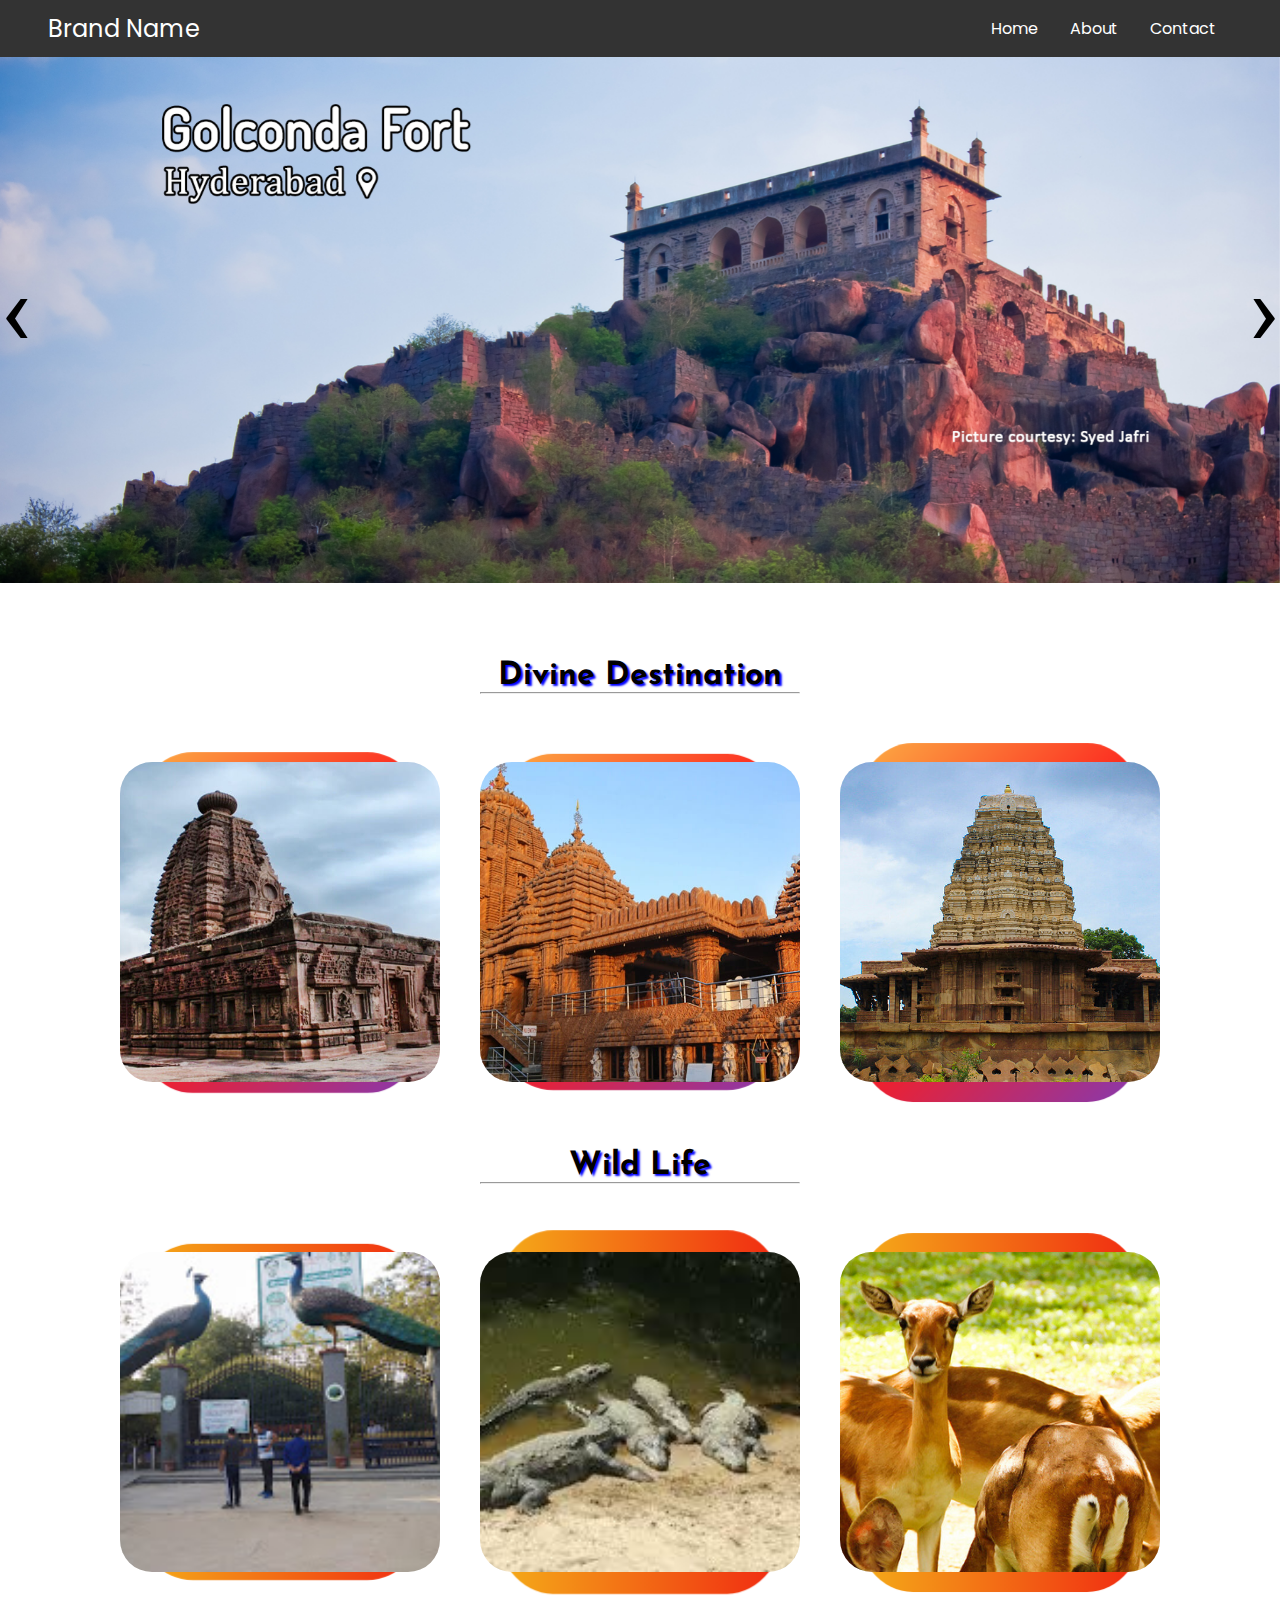
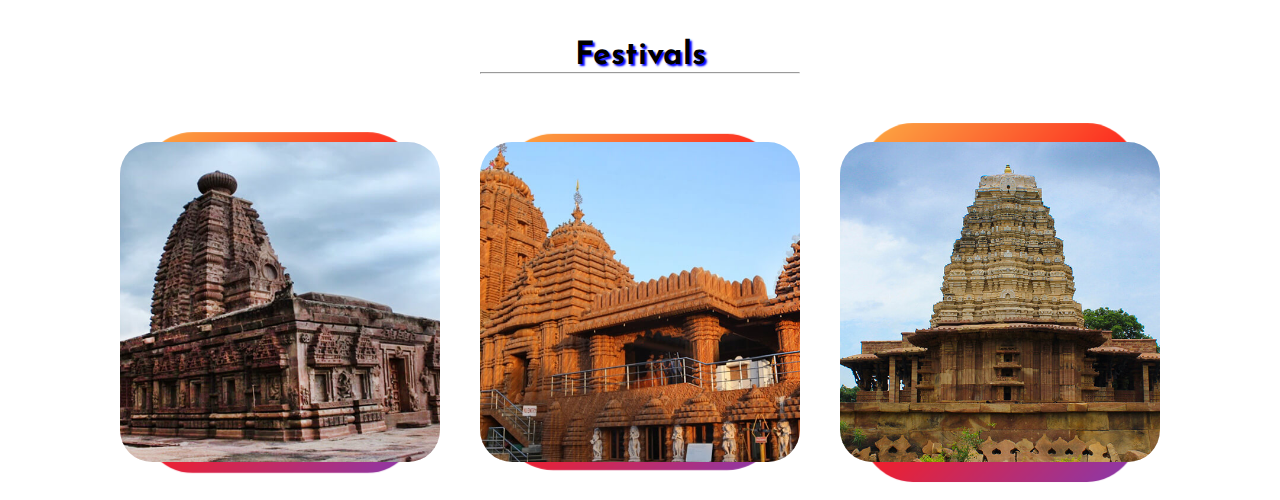
==== index.html @ e6c7a6a1 "one" ====
<!DOCTYPE html>
<html lang="en">

<head>
	<meta charset="UTF-8">
	<meta name="viewport" content="width=device-width, initial-scale=1.0">
	<title>tour</title>
	<link rel="stylesheet" href="css/owl.carousel.css">
	<link rel="stylesheet" href="css/owl.theme.green.css">
	<link rel="stylesheet" href="css/fonts.css">
	<link rel="stylesheet" href="css/utils.css">
	<link rel="stylesheet" href="css/style.css">
</head>

<body>
	<!-- navigation bar start-->
	<!-- <div class="font-1"> -->
	<nav class="navbar font-1">
		<div class="brand-title ml-5">Brand Name</div>
		<a href="#" class="toggle-button">
			<span class="bar"></span>
			<span class="bar"></span>
			<span class="bar"></span>
		</a>
		<div class="navbar-links mr-5">
			<ul>
				<li><a href="#">Home</a></li>
				<li><a href="#">About</a></li>
				<li><a href="#">Contact</a></li>
			</ul>
		</div>
	</nav>
	<!-- </div> -->

	<!-- navigation bar ends -->

	<!-- carasoul start -->
	<div class="contain">
		<div class="owl-carousel owl-theme">
			<div class="item"><img src="img/home/banner-1.jpg" alt=""></div>
			<div class="item"><img src="img/home/banner-3.jpg" alt=""></div>
			<div class="item"><img src="img/home/banner-5.jpg" alt=""></div>
		</div>
	</div>
	<!-- carasoul end -->
	<section class="destination">
		<!-- divin destination -->
		<div class="divine-destinations container">
			<h1 class=" text_effects text-center text-capitalize pt-5 font-2 w-25 mx-auto">divine destination</h1>
			<hr class="w-25 mx-auto">
			<section class="divine font-1 pt-5">
				<div class="card">
					<div class="box">
						<div class="imgBx">
							<img src="img/home/divine_destination/1.jpg" alt="Alampur Jogulamba Temple">
						</div>
						<div class="contentBx">
							<div>
								<h2 class="text-center">Alampur Jogulamba Temple</h2>
								<p>Jogulamba temple is a Hindu temple dedicated to Goddess Jogulamba, a form of Shakti
									located in Alampur, Telangana, India. The temple is one of the Maha Shakti Peethas,
									a group of eighteen temples considered the most significant shrines and pilgrimage
									destinations in Shaktism. Alampur is located on the banks of the Tungabhadra river.
								</p>
							</div>
						</div>
					</div>
				</div>
				<div class="card">
					<div class="box">
						<div class="imgBx">
							<img src="img/home/divine_destination/2.jpg" alt="Alampur Jogulamba Temple">
						</div>
						<div class="contentBx">
							<div>
								<h2 class="text-center">Jagannath Temple</h2>
								<p>Shri Jagannath means the lord of the universe, the supreme solace and a savior for
									countless devotees across the globe. Since times immemorial, the powerful god’s
									magnificent and monumental shrine in Orissa draws lakhs of devotees. Jagannath
									Temple is dedicated to revered God Shri Krishna. Jagan means Universe and Nath is
									the Lord. He is one of the incarnations of Vishnu.</p>
							</div>
						</div>
					</div>
				</div>
				<div class="card">
					<div class="box">
						<div class="imgBx">
							<img src="img/home/divine_destination/3.jpg" alt="Ramappa Temple">
						</div>
						<div class="contentBx">
							<div>
								<h2 class="text-center">Ramappa Temple</h2>
								<p>Warangal in the Deccan plateau is home to the very classic and brilliant Kakatiya
									art. The Ramalingeswara Temple which is popularly known as the Ramappa temple is one
									such amazing piece of art that stands as a testimony of the royal Kakatiyas. The
									temple got its name Ramappa because of its chief sculptor Ramappa. It's probably the
									only temple in the country to be known by the name of its sculptor.</p>
							</div>
						</div>
					</div>
				</div>
			</section>
		</div>

		<!-- national park -->
		<div class="divine-destinations container">
			<h1 class=" text_effects text-center text-capitalize pt-5 font-2 w-25 mx-auto">Wild Life</h1>
			<hr class="w-25 mx-auto">
			<section class="divine font-1 pt-5">
				<div class="card">
					<div class="box">
						<div class="imgBx">
							<img src="img/home/flora_fuana/1.svg">
						</div>
						<div class="contentBx">
							<div class="two">
								<h2 class="text-center">KBR National Park</h2>
								<p>KBR National Park is a national park located in Jubilee Hills and Banjara Hills in
									Hyderabad, Telangana, India. The park has an approximate area of 390-acre. The
									entire palace complex is spread over an area of 400 acres and was given to Prince
									Mukarram Jah on his coronation by his father Prince Azam Jah in 1967. It is located
									centrally in Jubilee Hills and is described as a jungle amidst the concrete jungle.
								</p>
							</div>
						</div>
					</div>
				</div>
				<div class="card">
					<div class="box">
						<div class="imgBx">
							<img src="img/home/flora_fuana/2.png" alt="Shivaram Wildlife Sanctuary">
						</div>
						<div class="contentBx">
							<div class="two">
								<h2 class="text-center">Shivaram Wildlife Sanctuary</h2>
								<p>Located along the holy River Godavari which is the lifeline to the Sivaram wildlife
									Sanctuary in Karimnagar district of Telangana, the total area of this beautiful
									wildlife Sanctuary is approx. 36.29 sq kms. This wildlife sanctuary is well known
									for Marsh Crocodiles that are seen throughout the Gangetic plain.These crocodiles
									that are equally mobile on land as well as in water. </p>
							</div>
						</div>
					</div>
				</div>
				<div class="card">
					<div class="box">
						<div class="imgBx">
							<img src="img/home/flora_fuana/3.png" alt="Ali Sagar Deer Park">
						</div>
						<div class="contentBx">
							<div class="two">
								<h2 class="text-center">Ali Sagar Deer Park</h2>
								<p>he famous Ali Sagar Deer Park is located in the Nizamabad district of Telangana. Ali
									Sagar is a very important picnic spot near Nizamabad. Ali Sagar in simple words is a
									very colorful and beautiful garden developed to attract picnickers from Nizamabad.
									If you wish to go on a short and rejuvenating trip, Ali Sagar is a right place. The
									park was established in 1985 with many species of deer. </p>
							</div>
						</div>
					</div>
				</div>
			</section>
		</div>

		<!-- festivals -->
		<div class="divine-destinations container">
			<h1 class=" text_effects text-center text-capitalize pt-5 font-2 w-25 mx-auto">festivals</h1>
			<hr class="w-25 mx-auto">
			<section class="divine font-1 pt-5">
				<div class="card">
					<div class="box">
						<div class="imgBx">
							<img src="img/home/divine_destination/1.jpg" alt="Alampur Jogulamba Temple">
						</div>
						<div class="contentBx">
							<div>
								<h2 class="text-center">Alampur Jogulamba Temple</h2>
								<p>Jogulamba temple is a Hindu temple dedicated to Goddess Jogulamba, a form of Shakti
									located in Alampur, Telangana, India. The temple is one of the Maha Shakti Peethas,
									a group of eighteen temples considered the most significant shrines and pilgrimage
									destinations in Shaktism. Alampur is located on the banks of the Tungabhadra river.
								</p>
							</div>
						</div>
					</div>
				</div>
				<div class="card">
					<div class="box">
						<div class="imgBx">
							<img src="img/home/divine_destination/2.jpg" alt="Alampur Jogulamba Temple">
						</div>
						<div class="contentBx">
							<div>
								<h2 class="text-center">Jagannath Temple</h2>
								<p>Shri Jagannath means the lord of the universe, the supreme solace and a savior for
									countless devotees across the globe. Since times immemorial, the powerful god’s
									magnificent and monumental shrine in Orissa draws lakhs of devotees. Jagannath
									Temple is dedicated to revered God Shri Krishna. Jagan means Universe and Nath is
									the Lord. He is one of the incarnations of Vishnu.</p>
							</div>
						</div>
					</div>
				</div>
				<div class="card">
					<div class="box">
						<div class="imgBx">
							<img src="img/home/divine_destination/3.jpg" alt="Ramappa Temple">
						</div>
						<div class="contentBx">
							<div>
								<h2 class="text-center">Ramappa Temple</h2>
								<p>Warangal in the Deccan plateau is home to the very classic and brilliant Kakatiya
									art. The Ramalingeswara Temple which is popularly known as the Ramappa temple is one
									such amazing piece of art that stands as a testimony of the royal Kakatiyas. The
									temple got its name Ramappa because of its chief sculptor Ramappa. It's probably the
									only temple in the country to be known by the name of its sculptor.</p>
							</div>
						</div>
					</div>
				</div>
			</section>
		</div>

	</section>
	<!-- scrit tags start -->
	<script src="js/script.js"></script>
	<script src="js/jquery.min.js"></script>
	<script src="js/owl.carousel.min.js"></script>
	<script>
		$(document).ready(function () {
			$('.owl-carousel').owlCarousel({
				items: 1,
				loop: true,
				nav: true,
				dots: false,
				autoplay: true,
				autoplayTimeout: 3500,
			})
		})
	</script>
	<!-- script tag send -->
</body>

</html>
---- css/fonts.css ----
@import url('https://fonts.googleapis.com/css2?family=Poppins&display=swap');
@import url('https://fonts.googleapis.com/css2?family=Roboto:wght@900&display=swap');
@import url('https://fonts.googleapis.com/css?family=Josefin+Sans&display=swap')
---- css/utils.css ----
* {
    margin: 0;
    padding: 0;
    box-sizing: border-box;
}
.text-center{
    text-align: center;
    font-size: 2em;
    font-family: "Poppins", sans-serif;
}
.text-capitalize {
  text-transform: capitalize !important;
}
.pt-5 {
  padding-top: 3rem !important;
}
.w-25 {
  width: 25% !important;
}

.mx-auto {
  margin-right: auto !important;
  margin-left: auto !important;
}

.ml-5 {
  margin-left: 3rem !important;
}
.mr-5 {
  margin-right: 3rem !important;
}



/*fonts*/
.font-1{
    font-family: "Poppins", sans-serif;
}

.font-2{
	font-family: 'Josefin Sans', sans-serif;
}
---- css/style.css ----
/*navigation bar*/
.navbar {
  display: flex;
  position: relative;
  justify-content: space-between;
  align-items: center;
  background-color: #333;
  color: white;
}

.brand-title {
  font-size: 1.5rem;
  margin: .5rem;
}

.navbar-links {
  height: 100%;
}

.navbar-links ul {
  display: flex;
  margin: 0;
  padding: 0;
}

.navbar-links li {
  list-style: none;
  transition: all .3s linear;
}

.navbar-links li a {
  display: block;
  text-decoration: none;
  color: white;
  padding: 1rem;
}

.navbar-links li:hover {
  background-color: #555;
}

.toggle-button {
  position: absolute;
  top: .75rem;
  right: 1rem;
  display: none;
  flex-direction: column;
  justify-content: space-between;
  width: 30px;
  height: 21px;
}

.toggle-button .bar {
  height: 3px;
  width: 100%;
  background-color: white;
  border-radius: 10px;
}

@media (max-width: 800px) {
  .navbar {
      flex-direction: column;
      align-items: flex-start;
  }

  .toggle-button {
      display: flex;
  }

  .navbar-links {
      display: none;
      width: 100%;
  }

  .navbar-links ul {
      width: 100%;
      flex-direction: column;
  }

  .navbar-links ul li {
      text-align: center;
  }

  .navbar-links ul li a {
      padding: .5rem 1rem;
  }

  .navbar-links.active {
      display: flex;
  }
}
/*naviagation end*/
/* carasoul start*/
span[aria-label="Next"]{
	position: absolute;
	font-size: 100px;
	transition: all ease-in 0.1s;
	top: 195px;
    right: 1px;
    font-family: 'Roboto', sans-serif;
}
span[aria-label="Next"]:hover{
	color: #fff;
}

span[aria-label="Previous"]{
	position: absolute;
	font-size: 100px;
	transition: all ease-in 0.1s;
	top: 195px;
    left: 1px;
    font-family: 'Roboto', sans-serif;
}
span[aria-label="Previous"]:hover{
	color: #fff;
}

/*destinations*/
.destination .divine-destinations .container{
	display: flex;
}
.destination .divine-destinations .container .box{
	 border: 2px solid black;
}
.destination .divine-destinations .container .box img{
		width: 20%;

}
section.divine{
    display: flex;
    justify-content: center;
    align-items: center;
    flex-wrap: wrap;
    transform-style: preserve-3d;
}

section.divine .card{
    position: relative;
    width: 320px;
    height: 320px;
    margin: 20px;
    transform-style: preserve-3d;
    perspective: 1000px;
}

section.divine .card .box{
    position: absolute;
    top: 0;
    left: 0;
    width: 100%;
    height: 100%;
    transform-style: preserve-3d;
    transition: 1s ease;
}

section.divine .card:hover .box{
    transform: rotateY(180deg);
}

section.divine .card .box .imgBx{
    position: absolute;
    top: 0;
    left: 0;
    width: 100%;
    height: 100%;
}

section.divine .card .box .imgBx{
    position: absolute;
    top: 0;
    left: 0;
    width: 100%;
    height: 100%;
}

section.divine .card .box .imgBx img{
    position: absolute;
    top: 0;
    left: 0;
    width: 100%;
    height: 100%;
    object-fit: cover;
    border-radius: 10%;
}

section.divine .card .box .contentBx{
    position: absolute;
    top: 0;
    left: 0;
    width: 100%;
    height: 100%;
    background: #333;
    backface-visibility: hidden;
    display: flex;
    justify-content: center;
    align-items: center;
    transform-style: preserve-3d;
    transform: rotateY(180deg); 
}

section.divine .card .box .contentBx div{
    transform-style: preserve-3d;
    padding: 20px;
    background: linear-gradient(45deg,#833ab4, #fd1d1d, #fcb045);
    transform: translateZ(100px);
    border-radius: 20%;
}

section.divine .card .box .contentBx div.two{
    transform-style: preserve-3d;
    padding: 20px;
    background: linear-gradient(to right , #f12711, #f5af19);
    transform: translateZ(100px);
    border-radius: 20%;
}

section.divine .card .box .contentBx div h2{
    color: #fff;
    font-size: 20px;
    letter-spacing: 1px;
}

section.divine .card .box .contentBx div p{
    color: #fff;
    font-size: 16px;
}

.card .box .imgBx{
    position: absolute;
    top: 0;
    left: 0;
    width: 100%;
    height: 100%;
}
.text_effects{
    text-shadow: 2px 2px 2px blue;
    transition: transform 2s;
}
.text_effects:hover{
    transform: rotate(360deg );
}
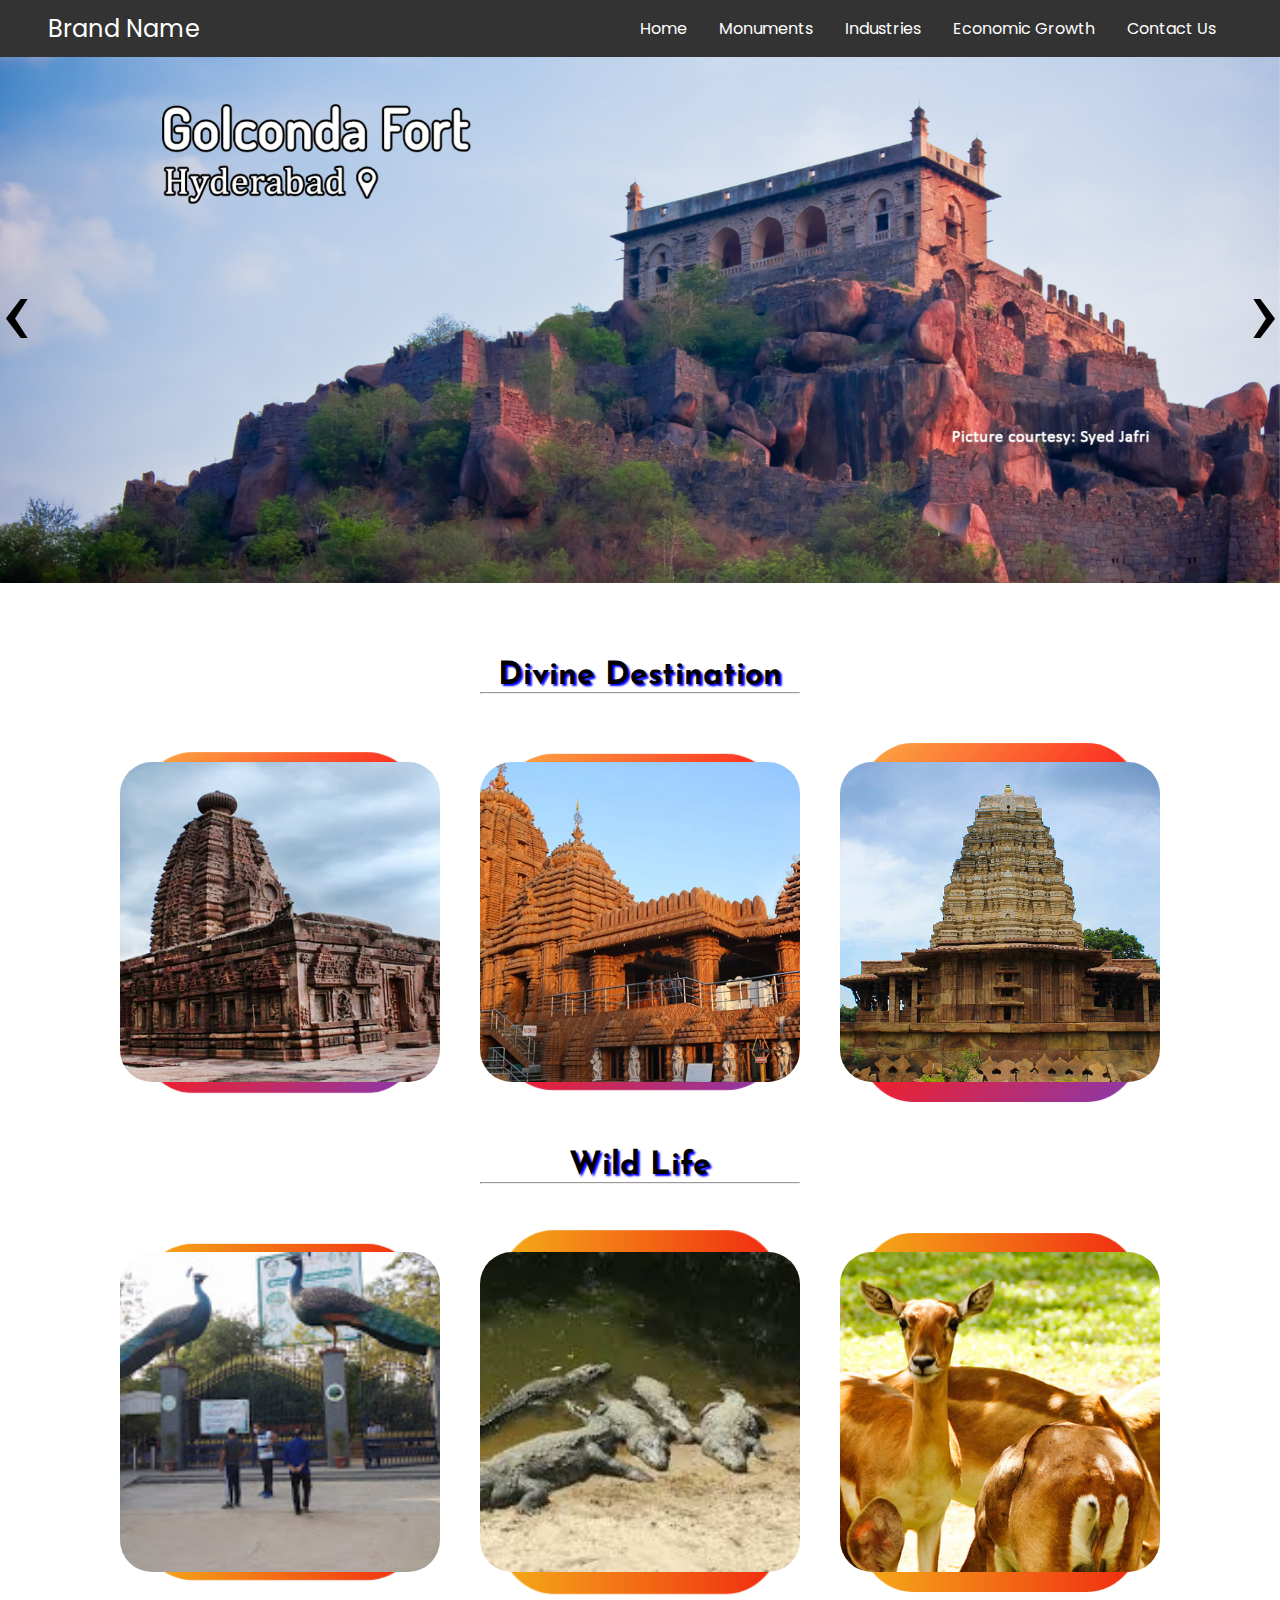
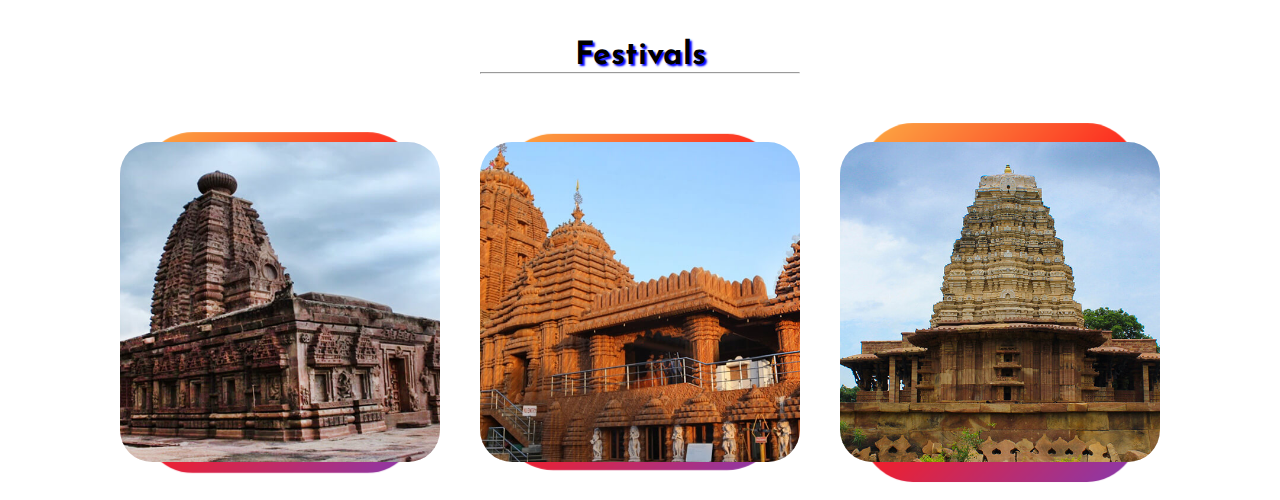
==== commit 777c34e1: "five" ====
--- a/index.html
+++ b/index.html
@@ -2,244 +2,222 @@
 <html lang="en">
 
 <head>
-	<meta charset="UTF-8">
-	<meta name="viewport" content="width=device-width, initial-scale=1.0">
-	<title>tour</title>
-	<link rel="stylesheet" href="css/owl.carousel.css">
-	<link rel="stylesheet" href="css/owl.theme.green.css">
-	<link rel="stylesheet" href="css/fonts.css">
-	<link rel="stylesheet" href="css/utils.css">
-	<link rel="stylesheet" href="css/style.css">
+    <meta charset="UTF-8">
+    <meta name="viewport" content="width=device-width, initial-scale=1.0">
+    <title>tour</title>
+    <link rel="stylesheet" href="css/owl.carousel.css">
+    <link rel="stylesheet" href="css/owl.theme.green.css">
+    <link rel="stylesheet" href="css/fonts.css">
+    <link rel="stylesheet" href="css/utils.css">
+    <link rel="stylesheet" href="css/style.css">
+    <link rel="stylesheet" href="css/responsive.css">
 </head>
 
 <body>
-	<!-- navigation bar start-->
-	<!-- <div class="font-1"> -->
-	<nav class="navbar font-1">
-		<div class="brand-title ml-5">Brand Name</div>
-		<a href="#" class="toggle-button">
-			<span class="bar"></span>
-			<span class="bar"></span>
-			<span class="bar"></span>
-		</a>
-		<div class="navbar-links mr-5">
-			<ul>
-				<li><a href="#">Home</a></li>
-				<li><a href="#">About</a></li>
-				<li><a href="#">Contact</a></li>
-			</ul>
-		</div>
-	</nav>
-	<!-- </div> -->
-
-	<!-- navigation bar ends -->
-
-	<!-- carasoul start -->
-	<div class="contain">
-		<div class="owl-carousel owl-theme">
-			<div class="item"><img src="img/home/banner-1.jpg" alt=""></div>
-			<div class="item"><img src="img/home/banner-3.jpg" alt=""></div>
-			<div class="item"><img src="img/home/banner-5.jpg" alt=""></div>
-		</div>
-	</div>
-	<!-- carasoul end -->
-	<section class="destination">
-		<!-- divin destination -->
-		<div class="divine-destinations container">
-			<h1 class=" text_effects text-center text-capitalize pt-5 font-2 w-25 mx-auto">divine destination</h1>
-			<hr class="w-25 mx-auto">
-			<section class="divine font-1 pt-5">
-				<div class="card">
-					<div class="box">
-						<div class="imgBx">
-							<img src="img/home/divine_destination/1.jpg" alt="Alampur Jogulamba Temple">
-						</div>
-						<div class="contentBx">
-							<div>
-								<h2 class="text-center">Alampur Jogulamba Temple</h2>
-								<p>Jogulamba temple is a Hindu temple dedicated to Goddess Jogulamba, a form of Shakti
-									located in Alampur, Telangana, India. The temple is one of the Maha Shakti Peethas,
-									a group of eighteen temples considered the most significant shrines and pilgrimage
-									destinations in Shaktism. Alampur is located on the banks of the Tungabhadra river.
-								</p>
-							</div>
-						</div>
-					</div>
-				</div>
-				<div class="card">
-					<div class="box">
-						<div class="imgBx">
-							<img src="img/home/divine_destination/2.jpg" alt="Alampur Jogulamba Temple">
-						</div>
-						<div class="contentBx">
-							<div>
-								<h2 class="text-center">Jagannath Temple</h2>
-								<p>Shri Jagannath means the lord of the universe, the supreme solace and a savior for
-									countless devotees across the globe. Since times immemorial, the powerful god’s
-									magnificent and monumental shrine in Orissa draws lakhs of devotees. Jagannath
-									Temple is dedicated to revered God Shri Krishna. Jagan means Universe and Nath is
-									the Lord. He is one of the incarnations of Vishnu.</p>
-							</div>
-						</div>
-					</div>
-				</div>
-				<div class="card">
-					<div class="box">
-						<div class="imgBx">
-							<img src="img/home/divine_destination/3.jpg" alt="Ramappa Temple">
-						</div>
-						<div class="contentBx">
-							<div>
-								<h2 class="text-center">Ramappa Temple</h2>
-								<p>Warangal in the Deccan plateau is home to the very classic and brilliant Kakatiya
-									art. The Ramalingeswara Temple which is popularly known as the Ramappa temple is one
-									such amazing piece of art that stands as a testimony of the royal Kakatiyas. The
-									temple got its name Ramappa because of its chief sculptor Ramappa. It's probably the
-									only temple in the country to be known by the name of its sculptor.</p>
-							</div>
-						</div>
-					</div>
-				</div>
-			</section>
-		</div>
-
-		<!-- national park -->
-		<div class="divine-destinations container">
-			<h1 class=" text_effects text-center text-capitalize pt-5 font-2 w-25 mx-auto">Wild Life</h1>
-			<hr class="w-25 mx-auto">
-			<section class="divine font-1 pt-5">
-				<div class="card">
-					<div class="box">
-						<div class="imgBx">
-							<img src="img/home/flora_fuana/1.svg">
-						</div>
-						<div class="contentBx">
-							<div class="two">
-								<h2 class="text-center">KBR National Park</h2>
-								<p>KBR National Park is a national park located in Jubilee Hills and Banjara Hills in
-									Hyderabad, Telangana, India. The park has an approximate area of 390-acre. The
-									entire palace complex is spread over an area of 400 acres and was given to Prince
-									Mukarram Jah on his coronation by his father Prince Azam Jah in 1967. It is located
-									centrally in Jubilee Hills and is described as a jungle amidst the concrete jungle.
-								</p>
-							</div>
-						</div>
-					</div>
-				</div>
-				<div class="card">
-					<div class="box">
-						<div class="imgBx">
-							<img src="img/home/flora_fuana/2.png" alt="Shivaram Wildlife Sanctuary">
-						</div>
-						<div class="contentBx">
-							<div class="two">
-								<h2 class="text-center">Shivaram Wildlife Sanctuary</h2>
-								<p>Located along the holy River Godavari which is the lifeline to the Sivaram wildlife
-									Sanctuary in Karimnagar district of Telangana, the total area of this beautiful
-									wildlife Sanctuary is approx. 36.29 sq kms. This wildlife sanctuary is well known
-									for Marsh Crocodiles that are seen throughout the Gangetic plain.These crocodiles
-									that are equally mobile on land as well as in water. </p>
-							</div>
-						</div>
-					</div>
-				</div>
-				<div class="card">
-					<div class="box">
-						<div class="imgBx">
-							<img src="img/home/flora_fuana/3.png" alt="Ali Sagar Deer Park">
-						</div>
-						<div class="contentBx">
-							<div class="two">
-								<h2 class="text-center">Ali Sagar Deer Park</h2>
-								<p>he famous Ali Sagar Deer Park is located in the Nizamabad district of Telangana. Ali
-									Sagar is a very important picnic spot near Nizamabad. Ali Sagar in simple words is a
-									very colorful and beautiful garden developed to attract picnickers from Nizamabad.
-									If you wish to go on a short and rejuvenating trip, Ali Sagar is a right place. The
-									park was established in 1985 with many species of deer. </p>
-							</div>
-						</div>
-					</div>
-				</div>
-			</section>
-		</div>
-
-		<!-- festivals -->
-		<div class="divine-destinations container">
-			<h1 class=" text_effects text-center text-capitalize pt-5 font-2 w-25 mx-auto">festivals</h1>
-			<hr class="w-25 mx-auto">
-			<section class="divine font-1 pt-5">
-				<div class="card">
-					<div class="box">
-						<div class="imgBx">
-							<img src="img/home/divine_destination/1.jpg" alt="Alampur Jogulamba Temple">
-						</div>
-						<div class="contentBx">
-							<div>
-								<h2 class="text-center">Alampur Jogulamba Temple</h2>
-								<p>Jogulamba temple is a Hindu temple dedicated to Goddess Jogulamba, a form of Shakti
-									located in Alampur, Telangana, India. The temple is one of the Maha Shakti Peethas,
-									a group of eighteen temples considered the most significant shrines and pilgrimage
-									destinations in Shaktism. Alampur is located on the banks of the Tungabhadra river.
-								</p>
-							</div>
-						</div>
-					</div>
-				</div>
-				<div class="card">
-					<div class="box">
-						<div class="imgBx">
-							<img src="img/home/divine_destination/2.jpg" alt="Alampur Jogulamba Temple">
-						</div>
-						<div class="contentBx">
-							<div>
-								<h2 class="text-center">Jagannath Temple</h2>
-								<p>Shri Jagannath means the lord of the universe, the supreme solace and a savior for
-									countless devotees across the globe. Since times immemorial, the powerful god’s
-									magnificent and monumental shrine in Orissa draws lakhs of devotees. Jagannath
-									Temple is dedicated to revered God Shri Krishna. Jagan means Universe and Nath is
-									the Lord. He is one of the incarnations of Vishnu.</p>
-							</div>
-						</div>
-					</div>
-				</div>
-				<div class="card">
-					<div class="box">
-						<div class="imgBx">
-							<img src="img/home/divine_destination/3.jpg" alt="Ramappa Temple">
-						</div>
-						<div class="contentBx">
-							<div>
-								<h2 class="text-center">Ramappa Temple</h2>
-								<p>Warangal in the Deccan plateau is home to the very classic and brilliant Kakatiya
-									art. The Ramalingeswara Temple which is popularly known as the Ramappa temple is one
-									such amazing piece of art that stands as a testimony of the royal Kakatiyas. The
-									temple got its name Ramappa because of its chief sculptor Ramappa. It's probably the
-									only temple in the country to be known by the name of its sculptor.</p>
-							</div>
-						</div>
-					</div>
-				</div>
-			</section>
-		</div>
-
-	</section>
-	<!-- scrit tags start -->
-	<script src="js/script.js"></script>
-	<script src="js/jquery.min.js"></script>
-	<script src="js/owl.carousel.min.js"></script>
-	<script>
-		$(document).ready(function () {
-			$('.owl-carousel').owlCarousel({
-				items: 1,
-				loop: true,
-				nav: true,
-				dots: false,
-				autoplay: true,
-				autoplayTimeout: 3500,
-			})
-		})
-	</script>
-	<!-- script tag send -->
+    <!-- navigation bar start-->
+    <!-- <div class="font-1"> -->
+    <nav class="navbar font-1">
+        <div class="brand-title ml-5">Brand Name</div>
+        <a href="#" class="toggle-button">
+            <span class="bar"></span>
+            <span class="bar"></span>
+            <span class="bar"></span>
+        </a>
+        <div class="navbar-links mr-5">
+            <ul>
+                <li><a href="index.html">Home</a></li>
+                <li><a href="monuments.html">Monuments</a></li>
+                <li><a href="Industries.html">Industries</a></li>
+                <li><a href="Economic.html">Economic Growth</a></li>
+                <li><a href="Contact.html">Contact Us</a></li>
+            </ul>
+        </div>
+    </nav>
+    <!-- </div> -->
+
+    <!-- navigation bar ends -->
+
+    <!-- carasoul start -->
+    <div class="contain">
+        <div class="owl-carousel owl-theme">
+            <div class="item"><img src="img/home/banner-1.jpg" alt=""></div>
+            <div class="item"><img src="img/home/banner-3.jpg" alt=""></div>
+            <div class="item"><img src="img/home/banner-5.jpg" alt=""></div>
+        </div>
+    </div>
+    <!-- carasoul end -->
+    <section class="destination">
+        <!-- divin destination -->
+        <div class="divine-destinations container">
+            <h1 class=" text_effects text-center text-capitalize pt-5 font-2 w-25 mx-auto">divine destination</h1>
+            <hr class="w-25 mx-auto">
+            <section class="divine font-1 pt-5">
+                <div class="card">
+                    <div class="box">
+                        <div class="imgBx">
+                            <img src="img/home/divine_destination/1.jpg" alt="Alampur Jogulamba Temple">
+                        </div>
+                        <div class="contentBx">
+                            <div>
+                                <h2 class="text-center">Alampur Jogulamba Temple</h2>
+                                <p>Jogulamba temple is a Hindu temple dedicated to Goddess Jogulamba, a form of Shakti located in Alampur, Telangana, India. The temple is one of the Maha Shakti Peethas, a group of eighteen temples considered the most significant
+                                    shrines and pilgrimage destinations in Shaktism. Alampur is located on the banks of the Tungabhadra river.
+                                </p>
+                            </div>
+                        </div>
+                    </div>
+                </div>
+                <div class="card">
+                    <div class="box">
+                        <div class="imgBx">
+                            <img src="img/home/divine_destination/2.jpg" alt="Alampur Jogulamba Temple">
+                        </div>
+                        <div class="contentBx">
+                            <div>
+                                <h2 class="text-center">Jagannath Temple</h2>
+                                <p>Shri Jagannath means the lord of the universe, the supreme solace and a savior for countless devotees across the globe. Since times immemorial, the powerful god’s magnificent and monumental shrine in Orissa draws lakhs
+                                    of devotees. Jagannath Temple is dedicated to revered God Shri Krishna. Jagan means Universe and Nath is the Lord. He is one of the incarnations of Vishnu.</p>
+                            </div>
+                        </div>
+                    </div>
+                </div>
+                <div class="card">
+                    <div class="box">
+                        <div class="imgBx">
+                            <img src="img/home/divine_destination/3.jpg" alt="Ramappa Temple">
+                        </div>
+                        <div class="contentBx">
+                            <div>
+                                <h2 class="text-center">Ramappa Temple</h2>
+                                <p>Warangal in the Deccan plateau is home to the very classic and brilliant Kakatiya art. The Ramalingeswara Temple which is popularly known as the Ramappa temple is one such amazing piece of art that stands as a testimony
+                                    of the royal Kakatiyas. The temple got its name Ramappa because of its chief sculptor Ramappa. It's probably the only temple in the country to be known by the name of its sculptor.</p>
+                            </div>
+                        </div>
+                    </div>
+                </div>
+            </section>
+        </div>
+
+        <!-- national park -->
+        <div class="divine-destinations container">
+            <h1 class=" text_effects text-center text-capitalize pt-5 font-2 w-25 mx-auto">Wild Life</h1>
+            <hr class="w-25 mx-auto">
+            <section class="divine font-1 pt-5">
+                <div class="card">
+                    <div class="box">
+                        <div class="imgBx">
+                            <img src="img/home/flora_fuana/1.svg">
+                        </div>
+                        <div class="contentBx">
+                            <div class="two">
+                                <h2 class="text-center">KBR National Park</h2>
+                                <p>KBR National Park is a national park located in Jubilee Hills and Banjara Hills in Hyderabad, Telangana, India. The park has an approximate area of 390-acre. The entire palace complex is spread over an area of 400 acres
+                                    and was given to Prince Mukarram Jah on his coronation by his father Prince Azam Jah in 1967. It is located centrally in Jubilee Hills and is described as a jungle amidst the concrete jungle.
+                                </p>
+                            </div>
+                        </div>
+                    </div>
+                </div>
+                <div class="card">
+                    <div class="box">
+                        <div class="imgBx">
+                            <img src="img/home/flora_fuana/2.png" alt="Shivaram Wildlife Sanctuary">
+                        </div>
+                        <div class="contentBx">
+                            <div class="two">
+                                <h2 class="text-center">Shivaram Wildlife Sanctuary</h2>
+                                <p>Located along the holy River Godavari which is the lifeline to the Sivaram wildlife Sanctuary in Karimnagar district of Telangana, the total area of this beautiful wildlife Sanctuary is approx. 36.29 sq kms. This wildlife
+                                    sanctuary is well known for Marsh Crocodiles that are seen throughout the Gangetic plain.These crocodiles that are equally mobile on land as well as in water. </p>
+                            </div>
+                        </div>
+                    </div>
+                </div>
+                <div class="card">
+                    <div class="box">
+                        <div class="imgBx">
+                            <img src="img/home/flora_fuana/3.png" alt="Ali Sagar Deer Park">
+                        </div>
+                        <div class="contentBx">
+                            <div class="two">
+                                <h2 class="text-center">Ali Sagar Deer Park</h2>
+                                <p>he famous Ali Sagar Deer Park is located in the Nizamabad district of Telangana. Ali Sagar is a very important picnic spot near Nizamabad. Ali Sagar in simple words is a very colorful and beautiful garden developed to attract
+                                    picnickers from Nizamabad. If you wish to go on a short and rejuvenating trip, Ali Sagar is a right place. The park was established in 1985 with many species of deer. </p>
+                            </div>
+                        </div>
+                    </div>
+                </div>
+            </section>
+        </div>
+
+        <!-- festivals -->
+        <div class="divine-destinations container">
+            <h1 class=" text_effects text-center text-capitalize pt-5 font-2 w-25 mx-auto">festivals</h1>
+            <hr class="w-25 mx-auto">
+            <section class="divine font-1 pt-5">
+                <div class="card">
+                    <div class="box">
+                        <div class="imgBx">
+                            <img src="img/home/divine_destination/1.jpg" alt="Alampur Jogulamba Temple">
+                        </div>
+                        <div class="contentBx">
+                            <div>
+                                <h2 class="text-center">Alampur Jogulamba Temple</h2>
+                                <p>Jogulamba temple is a Hindu temple dedicated to Goddess Jogulamba, a form of Shakti located in Alampur, Telangana, India. The temple is one of the Maha Shakti Peethas, a group of eighteen temples considered the most significant
+                                    shrines and pilgrimage destinations in Shaktism. Alampur is located on the banks of the Tungabhadra river.
+                                </p>
+                            </div>
+                        </div>
+                    </div>
+                </div>
+                <div class="card">
+                    <div class="box">
+                        <div class="imgBx">
+                            <img src="img/home/divine_destination/2.jpg" alt="Alampur Jogulamba Temple">
+                        </div>
+                        <div class="contentBx">
+                            <div>
+                                <h2 class="text-center">Jagannath Temple</h2>
+                                <p>Shri Jagannath means the lord of the universe, the supreme solace and a savior for countless devotees across the globe. Since times immemorial, the powerful god’s magnificent and monumental shrine in Orissa draws lakhs
+                                    of devotees. Jagannath Temple is dedicated to revered God Shri Krishna. Jagan means Universe and Nath is the Lord. He is one of the incarnations of Vishnu.</p>
+                            </div>
+                        </div>
+                    </div>
+                </div>
+                <div class="card">
+                    <div class="box">
+                        <div class="imgBx">
+                            <img src="img/home/divine_destination/3.jpg" alt="Ramappa Temple">
+                        </div>
+                        <div class="contentBx">
+                            <div>
+                                <h2 class="text-center">Ramappa Temple</h2>
+                                <p>Warangal in the Deccan plateau is home to the very classic and brilliant Kakatiya art. The Ramalingeswara Temple which is popularly known as the Ramappa temple is one such amazing piece of art that stands as a testimony
+                                    of the royal Kakatiyas. The temple got its name Ramappa because of its chief sculptor Ramappa. It's probably the only temple in the country to be known by the name of its sculptor.</p>
+                            </div>
+                        </div>
+                    </div>
+                </div>
+            </section>
+        </div>
+
+    </section>
+    <!-- scrit tags start -->
+    <script src="js/script.js"></script>
+    <script src="js/jquery.min.js"></script>
+    <script src="js/owl.carousel.min.js"></script>
+    <script>
+        $(document).ready(function() {
+            $('.owl-carousel').owlCarousel({
+                items: 1,
+                loop: true,
+                nav: true,
+                dots: false,
+                autoplay: true,
+                autoplayTimeout: 3500,
+            })
+        })
+    </script>
+    <!-- script tag send -->
 </body>
 
 </html>--- a/css/responsive.css
+++ b/css/responsive.css
@@ -0,0 +1,29 @@
+@media screen and (max-width: 800px) {
+    /* navbar start */
+    .navbar {
+        flex-direction: column;
+        align-items: flex-start;
+        transition: all 0.7s ease-out;
+    }
+    .toggle-button {
+        display: flex;
+    }
+    .navbar-links {
+        display: none;
+        width: 100%;
+    }
+    .navbar-links ul {
+        width: 100%;
+        flex-direction: column;
+    }
+    .navbar-links ul li {
+        text-align: center;
+    }
+    .navbar-links ul li a {
+        padding: .5rem 1rem;
+    }
+    .navbar-links.active {
+        display: flex;
+    }
+    /* navbar end */
+}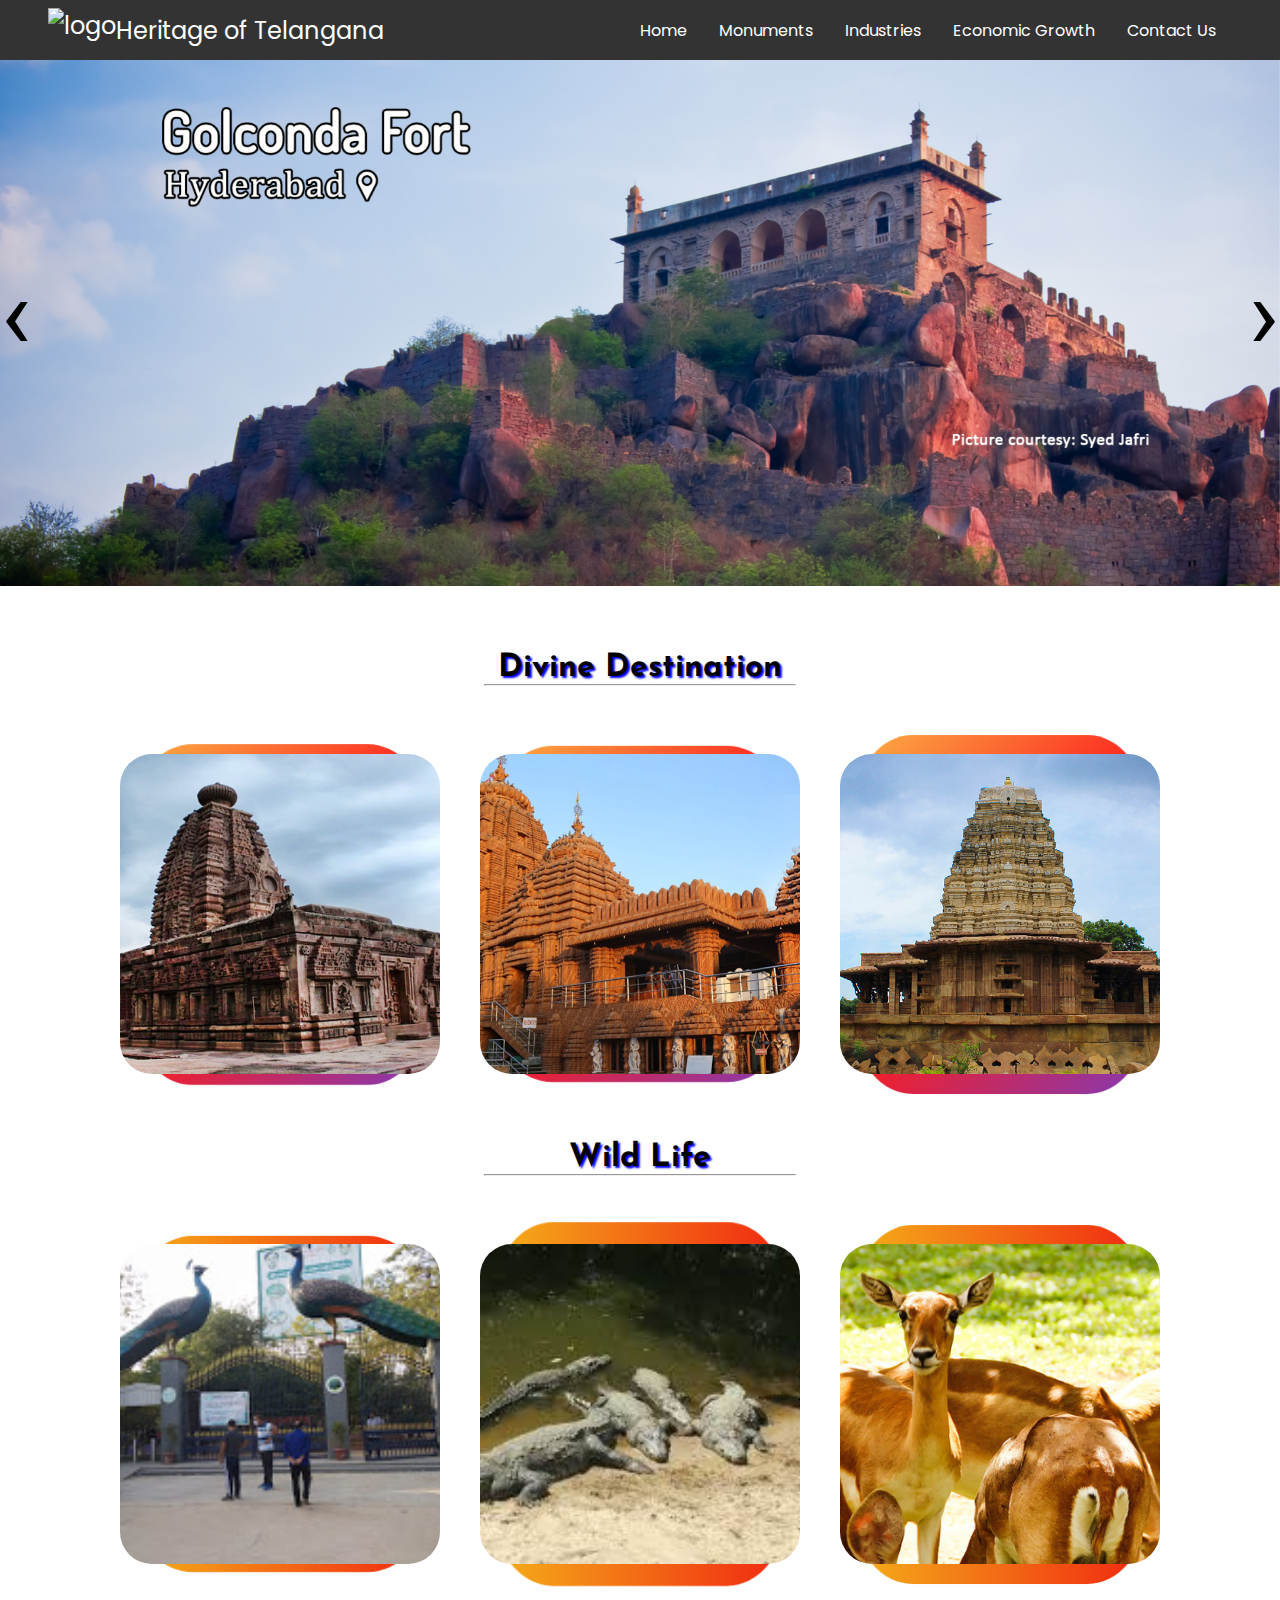
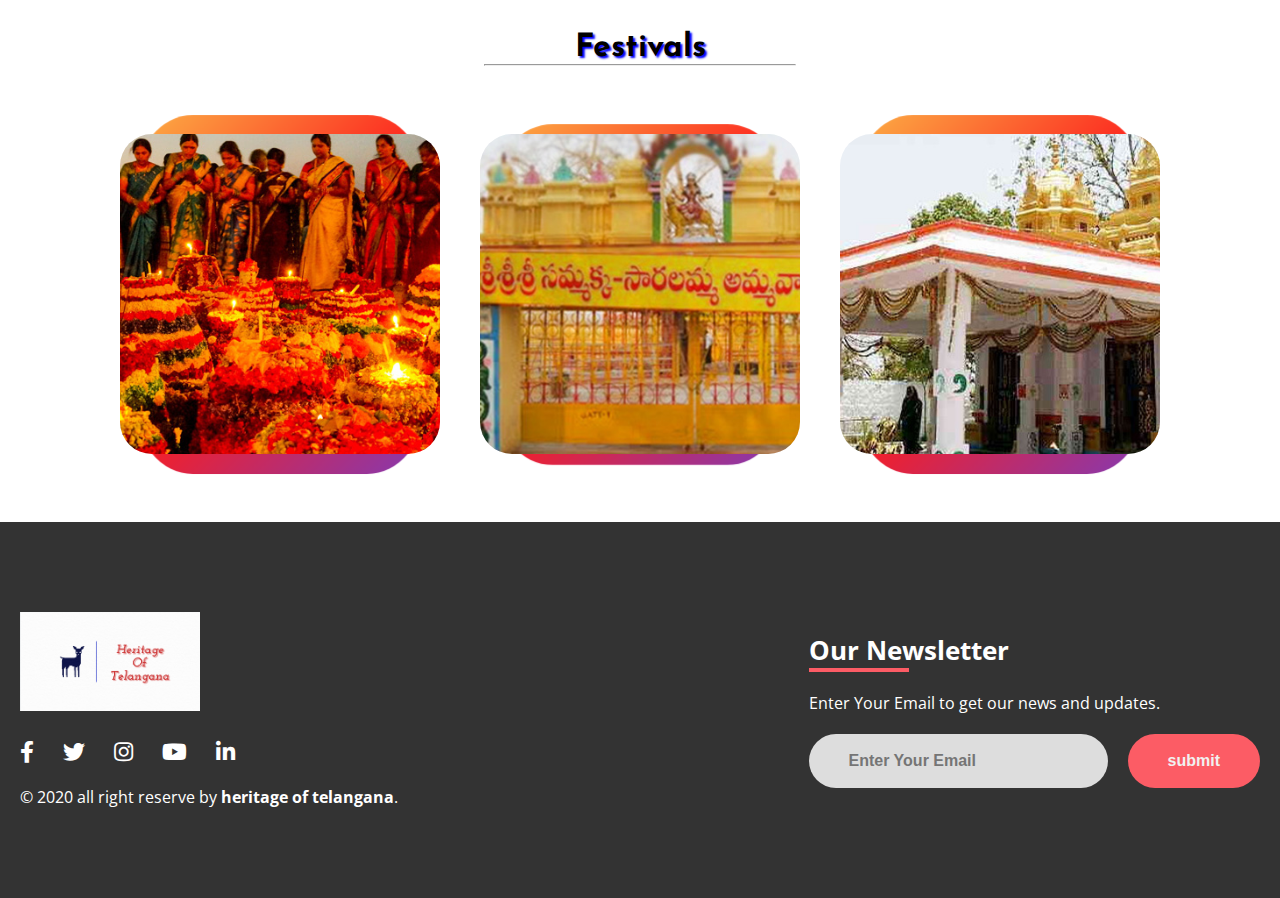
==== commit 0fa23500: "final commit" ====
--- a/index.html
+++ b/index.html
@@ -6,18 +6,19 @@
     <meta name="viewport" content="width=device-width, initial-scale=1.0">
     <title>tour</title>
     <link rel="stylesheet" href="css/owl.carousel.css">
-    <link rel="stylesheet" href="css/owl.theme.green.css">
-    <link rel="stylesheet" href="css/fonts.css">
-    <link rel="stylesheet" href="css/utils.css">
+    <!-- <link rel="stylesheet" href="css/owl.theme.green.css"> -->
+    <link rel="stylesheet" href="https://use.fontawesome.com/releases/v5.8.1/css/all.css">
+    <!-- <link rel="stylesheet" href="css/fonts.css"> -->
+    <!-- <link rel="stylesheet" href="css/utils.css"> -->
     <link rel="stylesheet" href="css/style.css">
-    <link rel="stylesheet" href="css/responsive.css">
+    <!-- <link rel="stylesheet" href="css/footer.css"> -->
 </head>
 
 <body>
     <!-- navigation bar start-->
     <!-- <div class="font-1"> -->
     <nav class="navbar font-1">
-        <div class="brand-title ml-5">Brand Name</div>
+        <div class="brand-title ml-5"><img src="img/LOGO.PNG" alt="logo">Heritage of Telangana</div>
         <a href="#" class="toggle-button">
             <span class="bar"></span>
             <span class="bar"></span>
@@ -140,7 +141,7 @@
                         <div class="contentBx">
                             <div class="two">
                                 <h2 class="text-center">Ali Sagar Deer Park</h2>
-                                <p>he famous Ali Sagar Deer Park is located in the Nizamabad district of Telangana. Ali Sagar is a very important picnic spot near Nizamabad. Ali Sagar in simple words is a very colorful and beautiful garden developed to attract
+                                <p>The famous Ali Sagar Deer Park is located in the Nizamabad district of Telangana. Ali Sagar is a very important picnic spot near Nizamabad. Ali Sagar in simple words is a very colorful and beautiful garden developed to attract
                                     picnickers from Nizamabad. If you wish to go on a short and rejuvenating trip, Ali Sagar is a right place. The park was established in 1985 with many species of deer. </p>
                             </div>
                         </div>
@@ -157,13 +158,13 @@
                 <div class="card">
                     <div class="box">
                         <div class="imgBx">
-                            <img src="img/home/divine_destination/1.jpg" alt="Alampur Jogulamba Temple">
-                        </div>
-                        <div class="contentBx">
-                            <div>
-                                <h2 class="text-center">Alampur Jogulamba Temple</h2>
-                                <p>Jogulamba temple is a Hindu temple dedicated to Goddess Jogulamba, a form of Shakti located in Alampur, Telangana, India. The temple is one of the Maha Shakti Peethas, a group of eighteen temples considered the most significant
-                                    shrines and pilgrimage destinations in Shaktism. Alampur is located on the banks of the Tungabhadra river.
+                            <img src="img/home/festival/1.jpg" alt="Bathukamma">
+                        </div>
+                        <div class="contentBx">
+                            <div>
+                                <h2 class="text-center">Bathukamma</h2>
+                                <p>Bathukamma is a colourful and vibrant festival of Telangana and celebrated by women, with flowers that grow exclusively in each region. This festival is a symbol of Telangana’s cultural identity.
+                                    Bathukamma comes during the latter half of monsoon, before the onset of winter. Bathukamma is celebrated by the women folk of Telangana, heralding the beauty of nature in vibrant colors of multitudinous flowers.
                                 </p>
                             </div>
                         </div>
@@ -172,27 +173,25 @@
                 <div class="card">
                     <div class="box">
                         <div class="imgBx">
-                            <img src="img/home/divine_destination/2.jpg" alt="Alampur Jogulamba Temple">
-                        </div>
-                        <div class="contentBx">
-                            <div>
-                                <h2 class="text-center">Jagannath Temple</h2>
-                                <p>Shri Jagannath means the lord of the universe, the supreme solace and a savior for countless devotees across the globe. Since times immemorial, the powerful god’s magnificent and monumental shrine in Orissa draws lakhs
-                                    of devotees. Jagannath Temple is dedicated to revered God Shri Krishna. Jagan means Universe and Nath is the Lord. He is one of the incarnations of Vishnu.</p>
-                            </div>
-                        </div>
-                    </div>
-                </div>
-                <div class="card">
-                    <div class="box">
-                        <div class="imgBx">
-                            <img src="img/home/divine_destination/3.jpg" alt="Ramappa Temple">
-                        </div>
-                        <div class="contentBx">
-                            <div>
-                                <h2 class="text-center">Ramappa Temple</h2>
-                                <p>Warangal in the Deccan plateau is home to the very classic and brilliant Kakatiya art. The Ramalingeswara Temple which is popularly known as the Ramappa temple is one such amazing piece of art that stands as a testimony
-                                    of the royal Kakatiyas. The temple got its name Ramappa because of its chief sculptor Ramappa. It's probably the only temple in the country to be known by the name of its sculptor.</p>
+                            <img src="img/home/festival/2.jpg" alt="Sammakka Saarakka Jaathara">
+                        </div>
+                        <div class="contentBx">
+                            <div>
+                                <h2 class="text-center">Sammakka Saarakka Jaathara</h2>
+                                <p>Sammakka Saralamma Jathara or Medaram Jathara is a tribal festival of honouring the goddesses celebrated in the state of Telangana, India. The Jatara begins at Medaram in Tadvai Mandal, Jayashankar Bhupalpally district. It commemorates the fight of a mother and daughter, Sammakka and Saralamma, with the reigning rulers against an unjust law.</p>
+                            </div>
+                        </div>
+                    </div>
+                </div>
+                <div class="card">
+                    <div class="box">
+                        <div class="imgBx">
+                            <img src="img/home/festival/3.jpg" alt="Nagoba Jaatara">
+                        </div>
+                        <div class="contentBx">
+                            <div>
+                                <h2 class="text-center">Nagoba Jaatara</h2>
+                                <p>Nagoba Jatara is a tribal festival held in Keslapur village. It is the second biggest tribal carnival and celebrated by Mesaram clan of Gond tribes for 10 days. Tribal people from Maharashtra, Chhattisgarh, Orissa and Madhya Pradesh belonging to the Mesram clan offer prayers at the festival.The festival has begun after tribal priests performed abhishekam to Nagoba idol at the temple in Keslapur.</p>
                             </div>
                         </div>
                     </div>
@@ -201,6 +200,34 @@
         </div>
 
     </section>
+
+    <!-- footer start  -->
+    <footer class="mt-5">
+        <div class="footer-container">
+          <div class="left-col">
+            <img src="img/icon.PNG" alt="" class="logo">
+            <div class="social-media">
+              <a href="#"><i class="fab fa-facebook-f"></i></a>
+              <a href="#"><i class="fab fa-twitter"></i></a>
+              <a href="#"><i class="fab fa-instagram"></i></a>
+              <a href="#"><i class="fab fa-youtube"></i></a>
+              <a href="#"><i class="fab fa-linkedin-in"></i></a>
+            </div>
+            <p class="rights-text">© 2020 all right reserve by <strong>heritage of telangana</strong>.</p>
+          </div>
+  
+          <div class="right-col">
+            <h1>Our Newsletter</h1>
+            <div class="border"></div>
+            <p>Enter Your Email to get our news and updates.</p>
+            <form action="" class="newsletter-form">
+              <input type="text" class="txtb" placeholder="Enter Your Email">
+              <input type="submit" class="btn" value="submit">
+            </form>
+          </div>
+        </div>
+      </footer>
+    <!-- footer ends  -->
     <!-- scrit tags start -->
     <script src="js/script.js"></script>
     <script src="js/jquery.min.js"></script>
--- a/css/style.css
+++ b/css/style.css
@@ -1,3 +1,202 @@
+/* fonts import */
+@import url('https://fonts.googleapis.com/css2?family=Poppins&display=swap');
+@import url('https://fonts.googleapis.com/css2?family=Roboto:wght@900&display=swap');
+@import url('https://fonts.googleapis.com/css?family=Josefin+Sans&display=swap');
+@import url('https://fonts.googleapis.com/css2?family=Open+Sans&display=swap');
+@import url("https://fonts.googleapis.com/css2?family=Baloo+Bhaina+2:wght@500&display=swap");
+
+/* utils */
+* {
+  margin: 0;
+  padding: 0;
+  box-sizing: border-box;
+}
+
+.text-center {
+  text-align: center;
+  font-size: 2em;
+  font-family: "Poppins", sans-serif;
+}
+
+.text-capitalize {
+  text-transform: capitalize !important;
+}
+
+.pt-5 {
+  padding-top: 3rem !important;
+}
+
+.w-25 {
+  width: 25% !important;
+}
+
+.mx-auto {
+  margin-right: auto !important;
+  margin-left: auto !important;
+}
+.mb-2{
+  margin-bottom: 2rem;
+}
+.btn-con {
+  display: inline-block;
+  font-weight: 400;
+  text-align: center;
+  white-space: nowrap;
+  vertical-align: middle;
+  -webkit-user-select: none;
+  -moz-user-select: none;
+  -ms-user-select: none;
+  user-select: none;
+  border: 1px solid transparent;
+  padding: 0.375rem 0.75rem;
+  font-size: 1rem;
+  line-height: 1.5;
+  border-radius: 0.25rem;
+  transition: color 0.15s ease-in-out, background-color 0.15s ease-in-out, border-color 0.15s ease-in-out, box-shadow 0.15s ease-in-out;
+  cursor: pointer;
+}
+
+.btn-con:hover, .btn-con:focus {
+  text-decoration: none;
+}
+
+.btn-con:focus, .btn-con.focus {
+  outline: 0;
+  box-shadow: 0 0 0 0.2rem rgba(0, 123, 255, 0.25);
+}
+
+.btn-warning {
+  color: #212529;
+  background-color: #ffc107;
+  border-color: #ffc107;
+}
+
+.btn-warning:hover {
+  color: #212529;
+  background-color: #e0a800;
+  border-color: #d39e00;
+}
+
+.btn-warning:focus, .btn-warning.focus {
+  box-shadow: 0 0 0 0.2rem rgba(255, 193, 7, 0.5);
+}
+.my-auto {
+  margin-top: auto !important;
+  margin-bottom: auto !important;
+}
+
+.ml-5 {
+  margin-left: 3rem !important;
+}
+
+.mr-5 {
+  margin-right: 3rem !important;
+}
+
+.mt-5{
+  margin-top: 3rem !important;
+}
+
+
+.container-fluid{
+  width: 100%;
+padding-right: 15px;
+padding-left: 15px;
+margin-right: auto;
+margin-left: auto;
+}
+
+.row {
+  display: -webkit-box;
+  display: -ms-flexbox;
+  display: flex;
+  -ms-flex-wrap: wrap;
+  flex-wrap: wrap;
+  margin-right: -15px;
+  margin-left: -15px;
+}
+
+.col-md-4, .col-md-9, .col-md-3{
+  position: relative;
+  width: 100%;
+  min-height: 1px;
+  padding-right: 15px;
+  padding-left: 15px;
+}
+
+
+.text_effects{
+  text-shadow: 2px 2px 2px blue;
+  transition: transform 2s;
+}
+.text_effects:hover{
+  transform: rotate(360deg);
+}
+h4.font-2 {
+  font-size: 1.5rem;
+font-weight: 500;
+line-height: 1.2;
+color: inherit;
+margin-top: 0;
+margin-bottom: 0.5rem;
+margin-left: 10%;
+}
+.bg-primary {
+  background-color: #007bff !important;
+}
+
+.max-width-1 {
+  max-width: 80vw;
+}
+
+.m-auto {
+  margin: auto;
+}
+.contact-content{  
+  height: 100vh;
+  margin-top: 32px;
+  padding: 9px;
+  position: relative; 
+  overflow: hidden;
+}
+
+.form-box input, textarea{
+  width: 52vw;
+  padding: 0px 6px;
+  margin: 7px 0;
+  font-size: 18px;
+  font-family:  "Baloo Bhaina 2", cursive;
+  border: 2px solid #fc5c65;
+    border-radius: 5px;
+}
+
+.contact-content::after {
+  content: "";
+  background-image: url("../img/11.svg");
+  position: absolute;
+  top:0;
+  width: 100%;
+  height: inherit;
+  opacity: 0.15;
+  border-radius: 12px;
+  z-index: -1;
+}
+
+/* fonts  */
+.font-1 {
+  font-family: "Poppins", sans-serif;
+}
+.font-4 {
+  font-family: "Baloo Bhaina 2", cursive;
+}
+.font-2 {
+  font-family: 'Josefin Sans', sans-serif;
+}
+.font-3{
+  font-family: 'Montserrat', sans-serif;
+}
+
+
 /*navigation bar*/
 .navbar {
   display: flex;
@@ -57,38 +256,6 @@
   border-radius: 10px;
 }
 
-@media (max-width: 800px) {
-  .navbar {
-      flex-direction: column;
-      align-items: flex-start;
-  }
-
-  .toggle-button {
-      display: flex;
-  }
-
-  .navbar-links {
-      display: none;
-      width: 100%;
-  }
-
-  .navbar-links ul {
-      width: 100%;
-      flex-direction: column;
-  }
-
-  .navbar-links ul li {
-      text-align: center;
-  }
-
-  .navbar-links ul li a {
-      padding: .5rem 1rem;
-  }
-
-  .navbar-links.active {
-      display: flex;
-  }
-}
 /*naviagation end*/
 /* carasoul start*/
 span[aria-label="Next"]{
@@ -100,7 +267,7 @@
     font-family: 'Roboto', sans-serif;
 }
 span[aria-label="Next"]:hover{
-	color: #fff;
+	color: #494949;
 }
 
 span[aria-label="Previous"]{
@@ -112,8 +279,9 @@
     font-family: 'Roboto', sans-serif;
 }
 span[aria-label="Previous"]:hover{
-	color: #fff;
-}
+	color: #494949;
+}
+
 
 /*destinations*/
 .destination .divine-destinations .container{
@@ -232,10 +400,138 @@
     width: 100%;
     height: 100%;
 }
-.text_effects{
-    text-shadow: 2px 2px 2px blue;
-    transition: transform 2s;
-}
-.text_effects:hover{
-    transform: rotate(360deg );
+
+.brand-title{
+  display: flex;
+  justify-content: center;
+  align-items: center;
+}
+
+.brand-title img{ 
+  height: 44px;
+}
+
+
+.container {
+  width: 100%;
+  padding-right: 15px;
+  padding-left: 15px;
+  margin-right: auto;
+  margin-left: auto;
+}
+.content {
+  height: 100%;
+  display: flex;
+  margin-top: 32px;
+  padding: 9px;
+  position: relative;
+}
+.content-left {
+  display: flex;
+  flex-direction: column;
+  justify-content: center;
+  z-index: 1;
+}
+
+.content-right {
+  display: flex;
+  align-items: center;
+  justify-content: center;
+}
+
+
+/* industry  */
+.industryitem1 , .industryitem2 , .industryitem3{
+  width: 60% !important;
+  margin: auto;
+}
+
+/* fotter  */
+footer{
+  background: #333333;
+  padding: 90px 0;
+  font-family: "Open Sans",sans-serif;
+  color: white;
+}
+
+.footer-container{
+  max-width: 1300px;
+  margin: auto;
+  padding: 0 20px;
+  display: flex;
+  justify-content: space-between;
+  align-items: center;
+  flex-wrap: wrap-reverse;
+}
+
+.logo{
+  width: 180px;
+}
+
+.social-media{
+  margin: 20px 0;
+}
+
+.social-media a{
+  color: #ffffff;
+  margin-right: 25px;
+  font-size: 22px;
+  text-decoration: none;
+  transition: .3s linear;
+}
+
+.social-media a:hover{
+  color: #fc5c65;
+}
+
+.right-col h1{
+  font-size: 26px;
+}
+
+.right-col p{
+  margin: 20px 0px;
+}
+
+.border{
+  width: 100px;
+  height: 4px;
+  background: #fc5c65;
+}
+
+.newsletter-form{
+  display: flex;
+  justify-content: center;
+  align-items: center;
+  flex-wrap: wrap;
+}
+
+.txtb{
+  flex: 1;
+  padding: 18px 40px;
+  font-size: 16px;
+  color: #293043;
+  background: #ddd;
+  border: none;
+  font-weight: 700;
+  outline: none;
+  border-radius: 30px;
+  min-width: 260px;
+}
+
+.btn{
+  padding: 18px 40px;
+  font-size: 16px;
+  color: #f1f1f1;
+  background: #fc5c65;
+  border: none;
+  font-weight: 700;
+  outline: none;
+  border-radius: 30px;
+  margin-left: 20px;
+  cursor: pointer;
+  transition: background-color .3s linear;
+}
+
+.btn:hover{
+  background-color: #f73b45;
 }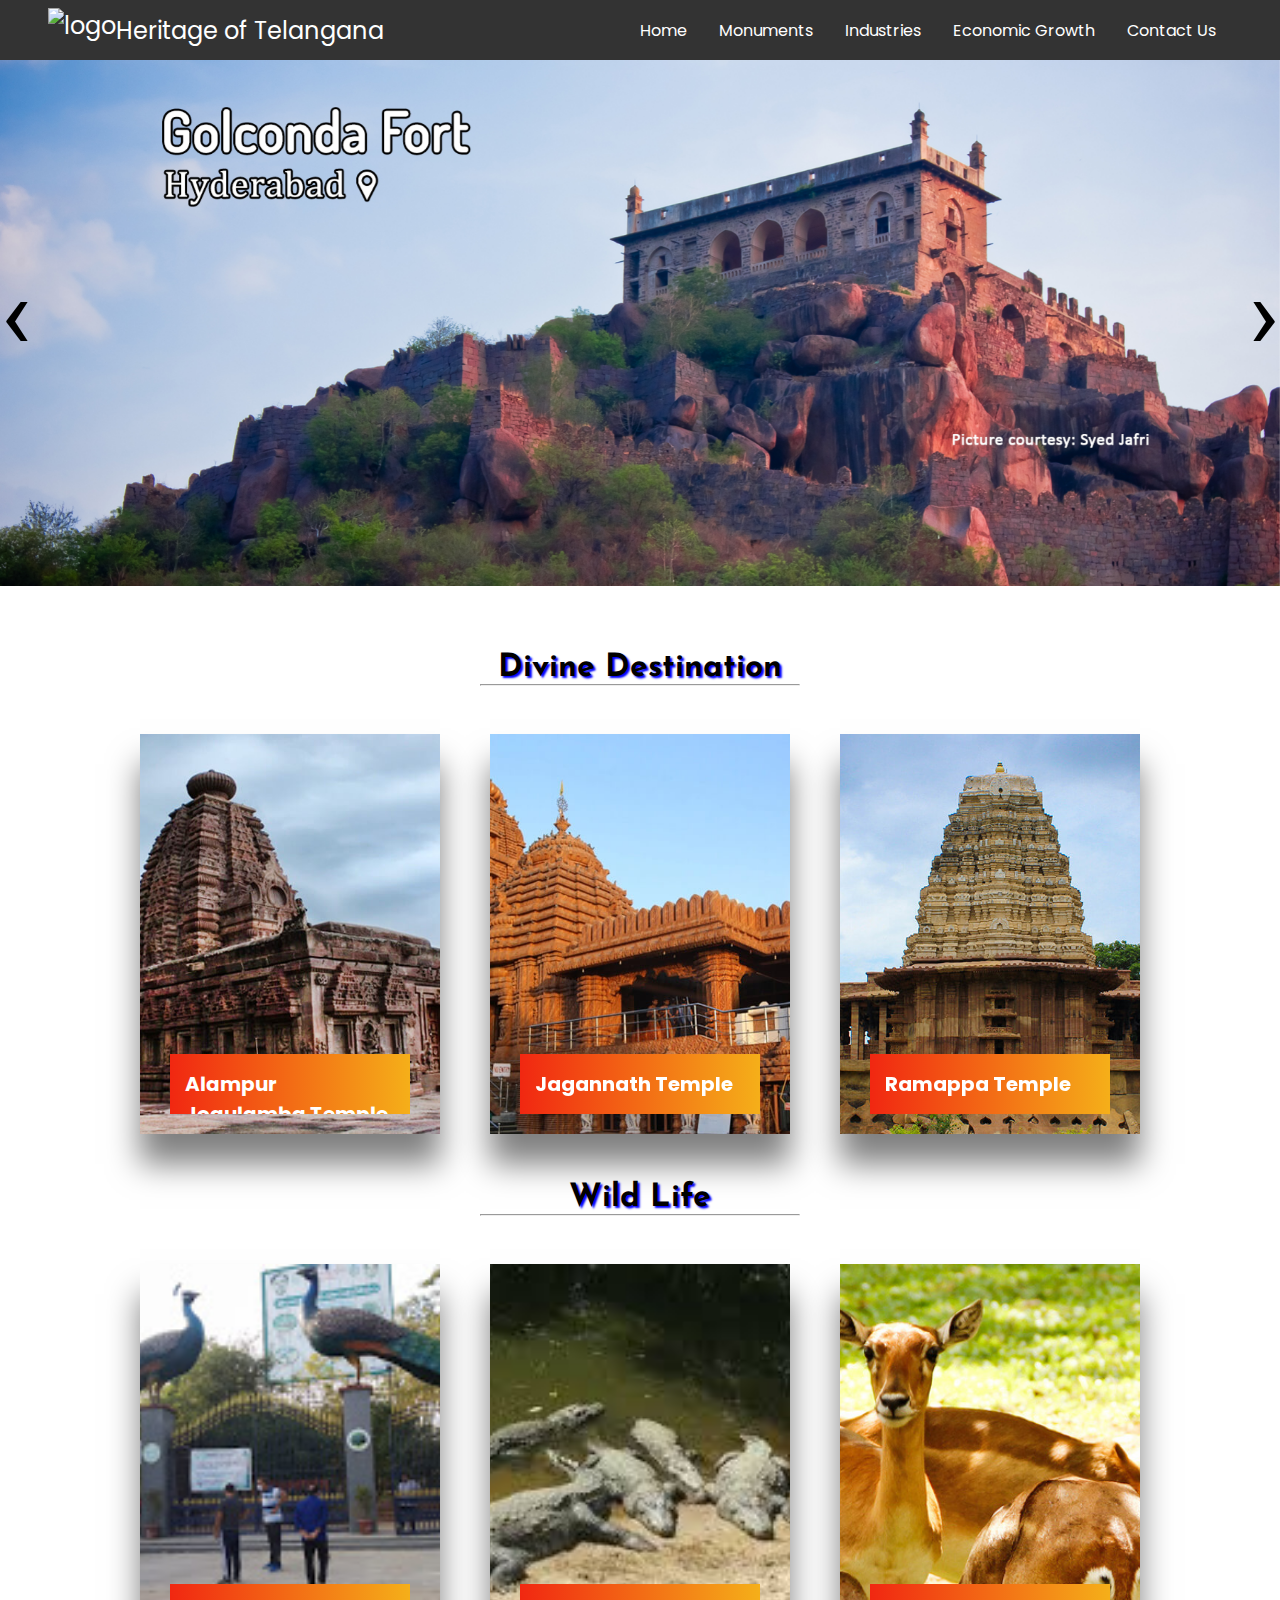
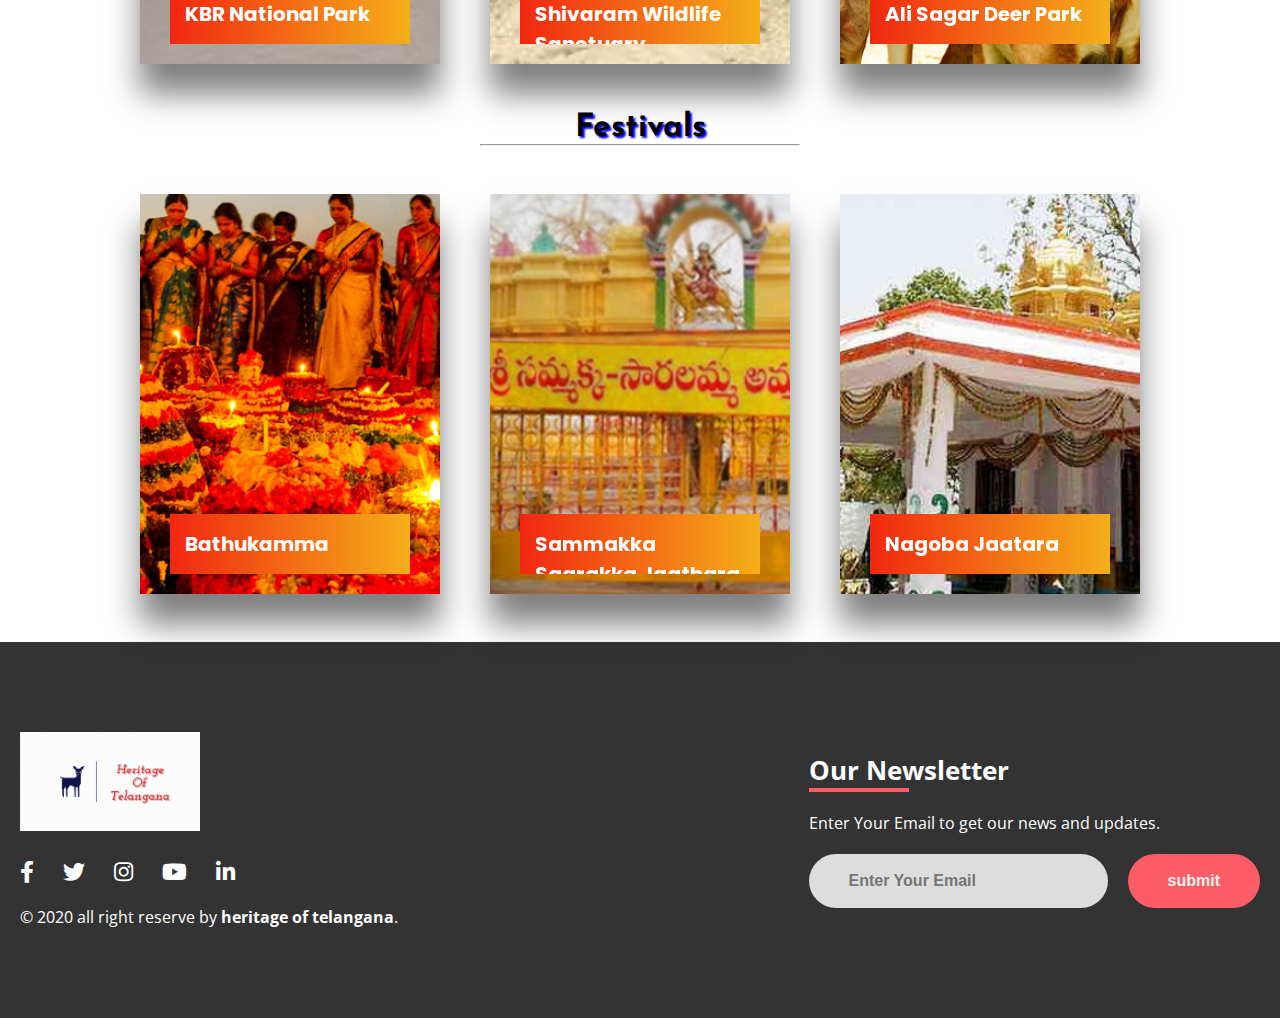
==== commit cf62c775: "changes" ====
--- a/index.html
+++ b/index.html
@@ -4,14 +4,15 @@
 <head>
     <meta charset="UTF-8">
     <meta name="viewport" content="width=device-width, initial-scale=1.0">
-    <title>tour</title>
+    <title>Heritage of Telangana</title>
     <link rel="stylesheet" href="css/owl.carousel.css">
-    <!-- <link rel="stylesheet" href="css/owl.theme.green.css"> -->
     <link rel="stylesheet" href="https://use.fontawesome.com/releases/v5.8.1/css/all.css">
     <!-- <link rel="stylesheet" href="css/fonts.css"> -->
     <!-- <link rel="stylesheet" href="css/utils.css"> -->
     <link rel="stylesheet" href="css/style.css">
     <!-- <link rel="stylesheet" href="css/footer.css"> -->
+    <link rel = "icon" href = "img/LOGO.png"  type = "image/x-icon">
+
 </head>
 
 <body>
@@ -49,155 +50,113 @@
     <!-- carasoul end -->
     <section class="destination">
         <!-- divin destination -->
-        <div class="divine-destinations container">
-            <h1 class=" text_effects text-center text-capitalize pt-5 font-2 w-25 mx-auto">divine destination</h1>
+        <h1 class=" text_effects text-center text-capitalize pt-5 font-2 w-25 mx-auto">divine destination</h1>
             <hr class="w-25 mx-auto">
-            <section class="divine font-1 pt-5">
-                <div class="card">
+        
+        <div class="divine-destinations container two">
+            <div class="container-effect font-1 pt-5">
+                <div class="box">
+                  <div class="imgBx">
+                    <img src="img/home/divine_destination/1.jpg">
+                  </div>
+                  <div class="content-write">
+                    <h3>Alampur Jogulamba Temple</h3>
+                    <p>Jogulamba temple is a Hindu temple dedicated to Goddess Jogulamba, a form of Shakti located in Alampur, Telangana, India. The temple is one of the Maha Shakti Peethas, a group of eighteen temples considered the most significant shrines and pilgrimage destinations in Shaktism. Alampur is located on the banks of the Tungabhadra river.</p>
+                  </div>
+                </div>
+                <div class="box">
+                  <div class="imgBx">
+                    <img src="img/home/divine_destination/2.jpg">
+                  </div>
+                  <div class="content-write">
+                    <h3>Jagannath Temple</h3>
+                    <p>Shri Jagannath means the lord of the universe, the supreme solace and a savior for countless devotees across the globe. Since times immemorial, the powerful god’s magnificent and monumental shrine in Orissa draws lakhs of devotees. Jagannath Temple is dedicated to revered God Shri Krishna. Jagan means Universe and Nath is the Lord. He is one of the incarnations of Vishnu.</p>
+                  </div>
+                </div>
+                <div class="box">
+                  <div class="imgBx">
+                    <img src="img/home/divine_destination/3.jpg">
+                  </div>
+                  <div class="content-write">
+                    <h3>Ramappa Temple</h3>
+                    <p>Warangal in the Deccan plateau is home to the very classic and brilliant Kakatiya art. The Ramalingeswara Temple which is popularly known as the Ramappa temple is one such amazing piece of art that stands as a testimony of the royal Kakatiyas. The temple got its name Ramappa because of its chief sculptor Ramappa. It's probably the only temple in the country to be known by the name of its sculptor.</p>
+                  </div>
+                </div>
+              </div>
+        </div>
+
+        <!-- national park -->
+        <div>
+        <h1 class=" text_effects text-center text-capitalize pt-5 font-2 w-25 mx-auto">Wild Life</h1>
+         <hr class="w-25 mx-auto">
+        </div>
+        <div class="divine-destinations container two">
+            <div></div>
+            <div class="container-effect font-1 pt-5">
+                <div class="box">
+                  <div class="imgBx">
+                    <img src="img/home/flora_fuana/1.svg">
+                  </div>
+                  <div class="content-write">
+                    <h3>KBR National Park</h3>
+                    <p>KBR National Park is a national park located in Jubilee Hills and Banjara Hills in Hyderabad, Telangana, India. The park has an approximate area of 390-acre. The entire palace complex is spread over an area of 400 acres and was given to Prince Mukarram Jah on his coronation by his father Prince Azam Jah in 1967. It is located centrally in Jubilee Hills and is described as a jungle amidst the concrete jungle.</p>
+                  </div>
+                </div>
+                <div class="box">
+                  <div class="imgBx">
+                    <img src="img/home/flora_fuana/2.png">
+                  </div>
+                  <div class="content-write">
+                    <h3>Shivaram Wildlife Sanctuary</h3>
+                    <p>Located along the holy River Godavari which is the lifeline to the Sivaram wildlife Sanctuary in Karimnagar district of Telangana, the total area of this beautiful wildlife Sanctuary is approx. 36.29 sq kms. This wildlife sanctuary is well known for Marsh Crocodiles that are seen throughout the Gangetic plain.These crocodiles that are equally mobile on land as well as in water.</p>
+                  </div>
+                </div>
+                <div class="box">
+                  <div class="imgBx">
+                    <img src="img/home/flora_fuana/3.png">
+                  </div>
+                  <div class="content-write">
+                    <h3>Ali Sagar Deer Park</h3>
+                    <p>The famous Ali Sagar Deer Park is located in the Nizamabad district of Telangana. Ali Sagar is a very important picnic spot near Nizamabad. Ali Sagar in simple words is a very colorful and beautiful garden developed to attract picnickers from Nizamabad. If you wish to go on a short and rejuvenating trip, Ali Sagar is a right place. The park was established in 1985 with many species of deer.</p>
+                  </div>
+                </div>
+              </div>
+        </div>
+
+        <!-- festivals -->
+        <h1 class=" text_effects text-center text-capitalize pt-5 font-2 w-25 mx-auto">festivals</h1>
+            <hr class="w-25 mx-auto">
+            <div class="divine-destinations container two">
+                <div class="container-effect font-1 pt-5">
                     <div class="box">
-                        <div class="imgBx">
-                            <img src="img/home/divine_destination/1.jpg" alt="Alampur Jogulamba Temple">
-                        </div>
-                        <div class="contentBx">
-                            <div>
-                                <h2 class="text-center">Alampur Jogulamba Temple</h2>
-                                <p>Jogulamba temple is a Hindu temple dedicated to Goddess Jogulamba, a form of Shakti located in Alampur, Telangana, India. The temple is one of the Maha Shakti Peethas, a group of eighteen temples considered the most significant
-                                    shrines and pilgrimage destinations in Shaktism. Alampur is located on the banks of the Tungabhadra river.
-                                </p>
-                            </div>
-                        </div>
+                      <div class="imgBx">
+                        <img src="img/home/festival/1.jpg">
+                      </div>
+                      <div class="content-write">
+                        <h3>Bathukamma</h3>
+                        <p>Bathukamma is a colourful and vibrant festival of Telangana and celebrated by women, with flowers that grow exclusively in each region. This festival is a symbol of Telangana’s cultural identity. Bathukamma comes during the latter half of monsoon, before the onset of winter. Bathukamma is celebrated by the women folk of Telangana, heralding the beauty of nature in vibrant colors of multitudinous flowers.</p>
+                      </div>
                     </div>
-                </div>
-                <div class="card">
                     <div class="box">
-                        <div class="imgBx">
-                            <img src="img/home/divine_destination/2.jpg" alt="Alampur Jogulamba Temple">
-                        </div>
-                        <div class="contentBx">
-                            <div>
-                                <h2 class="text-center">Jagannath Temple</h2>
-                                <p>Shri Jagannath means the lord of the universe, the supreme solace and a savior for countless devotees across the globe. Since times immemorial, the powerful god’s magnificent and monumental shrine in Orissa draws lakhs
-                                    of devotees. Jagannath Temple is dedicated to revered God Shri Krishna. Jagan means Universe and Nath is the Lord. He is one of the incarnations of Vishnu.</p>
-                            </div>
-                        </div>
+                      <div class="imgBx">
+                        <img src="img/home/festival/2.jpg">
+                      </div>
+                      <div class="content-write">
+                        <h3>Sammakka Saarakka Jaathara</h3>
+                        <p>Sammakka Saralamma Jathara or Medaram Jathara is a tribal festival of honouring the goddesses celebrated in the state of Telangana, India. The Jatara begins at Medaram in Tadvai Mandal, Jayashankar Bhupalpally district. It commemorates the fight of a mother and daughter, Sammakka and Saralamma, with the reigning rulers against an unjust law.</p>
+                      </div>
                     </div>
-                </div>
-                <div class="card">
                     <div class="box">
-                        <div class="imgBx">
-                            <img src="img/home/divine_destination/3.jpg" alt="Ramappa Temple">
-                        </div>
-                        <div class="contentBx">
-                            <div>
-                                <h2 class="text-center">Ramappa Temple</h2>
-                                <p>Warangal in the Deccan plateau is home to the very classic and brilliant Kakatiya art. The Ramalingeswara Temple which is popularly known as the Ramappa temple is one such amazing piece of art that stands as a testimony
-                                    of the royal Kakatiyas. The temple got its name Ramappa because of its chief sculptor Ramappa. It's probably the only temple in the country to be known by the name of its sculptor.</p>
-                            </div>
-                        </div>
+                      <div class="imgBx">
+                        <img src="img/home/festival/3.jpg">
+                      </div>
+                      <div class="content-write">
+                        <h3>Nagoba Jaatara</h3>
+                        <p>Nagoba Jatara is a tribal festival held in Keslapur village. It is the second biggest tribal carnival and celebrated by Mesaram clan of Gond tribes for 10 days. Tribal people from Maharashtra, Chhattisgarh, Orissa and Madhya Pradesh belonging to the Mesram clan offer prayers at the festival.The festival has begun after tribal priests performed abhishekam to Nagoba idol at the temple in Keslapur.</p>
+                      </div>
                     </div>
-                </div>
-            </section>
-        </div>
-
-        <!-- national park -->
-        <div class="divine-destinations container">
-            <h1 class=" text_effects text-center text-capitalize pt-5 font-2 w-25 mx-auto">Wild Life</h1>
-            <hr class="w-25 mx-auto">
-            <section class="divine font-1 pt-5">
-                <div class="card">
-                    <div class="box">
-                        <div class="imgBx">
-                            <img src="img/home/flora_fuana/1.svg">
-                        </div>
-                        <div class="contentBx">
-                            <div class="two">
-                                <h2 class="text-center">KBR National Park</h2>
-                                <p>KBR National Park is a national park located in Jubilee Hills and Banjara Hills in Hyderabad, Telangana, India. The park has an approximate area of 390-acre. The entire palace complex is spread over an area of 400 acres
-                                    and was given to Prince Mukarram Jah on his coronation by his father Prince Azam Jah in 1967. It is located centrally in Jubilee Hills and is described as a jungle amidst the concrete jungle.
-                                </p>
-                            </div>
-                        </div>
-                    </div>
-                </div>
-                <div class="card">
-                    <div class="box">
-                        <div class="imgBx">
-                            <img src="img/home/flora_fuana/2.png" alt="Shivaram Wildlife Sanctuary">
-                        </div>
-                        <div class="contentBx">
-                            <div class="two">
-                                <h2 class="text-center">Shivaram Wildlife Sanctuary</h2>
-                                <p>Located along the holy River Godavari which is the lifeline to the Sivaram wildlife Sanctuary in Karimnagar district of Telangana, the total area of this beautiful wildlife Sanctuary is approx. 36.29 sq kms. This wildlife
-                                    sanctuary is well known for Marsh Crocodiles that are seen throughout the Gangetic plain.These crocodiles that are equally mobile on land as well as in water. </p>
-                            </div>
-                        </div>
-                    </div>
-                </div>
-                <div class="card">
-                    <div class="box">
-                        <div class="imgBx">
-                            <img src="img/home/flora_fuana/3.png" alt="Ali Sagar Deer Park">
-                        </div>
-                        <div class="contentBx">
-                            <div class="two">
-                                <h2 class="text-center">Ali Sagar Deer Park</h2>
-                                <p>The famous Ali Sagar Deer Park is located in the Nizamabad district of Telangana. Ali Sagar is a very important picnic spot near Nizamabad. Ali Sagar in simple words is a very colorful and beautiful garden developed to attract
-                                    picnickers from Nizamabad. If you wish to go on a short and rejuvenating trip, Ali Sagar is a right place. The park was established in 1985 with many species of deer. </p>
-                            </div>
-                        </div>
-                    </div>
-                </div>
-            </section>
-        </div>
-
-        <!-- festivals -->
-        <div class="divine-destinations container">
-            <h1 class=" text_effects text-center text-capitalize pt-5 font-2 w-25 mx-auto">festivals</h1>
-            <hr class="w-25 mx-auto">
-            <section class="divine font-1 pt-5">
-                <div class="card">
-                    <div class="box">
-                        <div class="imgBx">
-                            <img src="img/home/festival/1.jpg" alt="Bathukamma">
-                        </div>
-                        <div class="contentBx">
-                            <div>
-                                <h2 class="text-center">Bathukamma</h2>
-                                <p>Bathukamma is a colourful and vibrant festival of Telangana and celebrated by women, with flowers that grow exclusively in each region. This festival is a symbol of Telangana’s cultural identity.
-                                    Bathukamma comes during the latter half of monsoon, before the onset of winter. Bathukamma is celebrated by the women folk of Telangana, heralding the beauty of nature in vibrant colors of multitudinous flowers.
-                                </p>
-                            </div>
-                        </div>
-                    </div>
-                </div>
-                <div class="card">
-                    <div class="box">
-                        <div class="imgBx">
-                            <img src="img/home/festival/2.jpg" alt="Sammakka Saarakka Jaathara">
-                        </div>
-                        <div class="contentBx">
-                            <div>
-                                <h2 class="text-center">Sammakka Saarakka Jaathara</h2>
-                                <p>Sammakka Saralamma Jathara or Medaram Jathara is a tribal festival of honouring the goddesses celebrated in the state of Telangana, India. The Jatara begins at Medaram in Tadvai Mandal, Jayashankar Bhupalpally district. It commemorates the fight of a mother and daughter, Sammakka and Saralamma, with the reigning rulers against an unjust law.</p>
-                            </div>
-                        </div>
-                    </div>
-                </div>
-                <div class="card">
-                    <div class="box">
-                        <div class="imgBx">
-                            <img src="img/home/festival/3.jpg" alt="Nagoba Jaatara">
-                        </div>
-                        <div class="contentBx">
-                            <div>
-                                <h2 class="text-center">Nagoba Jaatara</h2>
-                                <p>Nagoba Jatara is a tribal festival held in Keslapur village. It is the second biggest tribal carnival and celebrated by Mesaram clan of Gond tribes for 10 days. Tribal people from Maharashtra, Chhattisgarh, Orissa and Madhya Pradesh belonging to the Mesram clan offer prayers at the festival.The festival has begun after tribal priests performed abhishekam to Nagoba idol at the temple in Keslapur.</p>
-                            </div>
-                        </div>
-                    </div>
-                </div>
-            </section>
-        </div>
+                  </div>
+            </div>
 
     </section>
 
@@ -220,14 +179,19 @@
             <h1>Our Newsletter</h1>
             <div class="border"></div>
             <p>Enter Your Email to get our news and updates.</p>
-            <form action="" class="newsletter-form">
-              <input type="text" class="txtb" placeholder="Enter Your Email">
-              <input type="submit" class="btn" value="submit">
+            <form  class="newsletter-form" name="form1" action="">
+              <input type="text" id="text1" class="txtb" placeholder="Enter Your Email" onfocus=this.value=''>
+              <input type="submit" class="btn" value="submit" id="sub" onclick="ValidateEmail(document.form1.text1)">
             </form>
           </div>
         </div>
       </footer>
     <!-- footer ends  -->
+    <!-- to top cursor start-->
+    <div class="container scrolltop float-right pr-5">
+        <i class="fa fa-arrow-up" onclick="myFunction()" id="myBtn"></i>
+  </div>
+  <!-- to top cursor end -->
     <!-- scrit tags start -->
     <script src="js/script.js"></script>
     <script src="js/jquery.min.js"></script>
--- a/css/style.css
+++ b/css/style.css
@@ -10,6 +10,9 @@
   margin: 0;
   padding: 0;
   box-sizing: border-box;
+}
+html{
+  scroll-behavior: smooth;
 }
 
 .text-center {
@@ -160,7 +163,7 @@
   overflow: hidden;
 }
 
-.form-box input, textarea{
+.form-box{
   width: 52vw;
   padding: 0px 6px;
   margin: 7px 0;
@@ -293,6 +296,13 @@
 .destination .divine-destinations .container .box img{
 		width: 20%;
 
+}
+.divine-destinations.two{
+  display: flex;
+    justify-content: center;
+    align-items: center;
+    flex-wrap: wrap;
+    transform-style: preserve-3d;
 }
 section.divine{
     display: flex;
@@ -534,4 +544,105 @@
 
 .btn:hover{
   background-color: #f73b45;
+}
+
+.container-effect {
+  width: 1000px;
+  display: flex;
+  flex-wrap: wrap;
+  justify-content: space-between;
+}
+
+.box {
+  position: relative;
+  width: 300px;
+  height: 400px;
+  background: #000;
+  box-shadow: 0 30px 30px rgba(0,0,0,.5);
+}
+
+.box .imgBx {
+  position: relative;
+  top: 0;
+  left: 0;
+  width: 100%;
+  height: 100%;
+}
+
+.box .imgBx img {
+  position: absolute;
+  top: 0;
+  left: 0;
+  width: 100%;
+  height: 100%;
+  object-fit: cover;
+  transition: 0.5s;
+}
+
+.box:hover .imgBx img {
+  opacity: 0;
+}
+
+.box .content-write {
+  position: absolute;
+  bottom: 20px;
+  left: 10%;
+  width: 80%;
+  height: 60px;
+  background: linear-gradient(to right , #f12711, #f5af19);
+  transition: 0.5s;
+  overflow: hidden;
+  color: white;    
+  padding: 15px;
+  box-sizing: border-box;
+}
+
+.box:hover .content-write {
+  width: 100%;
+  height: 100%;
+  bottom: 0;
+  left: 0;
+}
+
+.box .content-write h3 {
+  margin: 0;
+  padding: 0;
+  font-size: 20px;
+}
+
+.box .content-write p {
+  margin: 10px 0 0;
+  padding: 0;
+  opacity: 0;
+  line-height: 1.2em;
+  transition: 0.5s;
+  text-align: justify;
+}
+
+.box:hover .content-write p {
+  opacity: 1;
+  transition-delay: 0.5s;
+}
+
+#myBtn {
+  display: none;
+  position: fixed;
+  font-size: 25px;
+  bottom: 30px;
+  right: 30px;
+  z-index: 99;
+  border: 3.5px solid black;
+  background: #fc5c65;
+  border-radius: 50px;
+  outline: none;
+  color: #000000;
+  cursor: pointer;
+  padding: 25px;
+  transition: 0.5s;
+}
+
+#myBtn:hover{
+  background-color: #fc5c65!important;
+  border: 3.5px solid white;
+  color: #ffffff;
 }